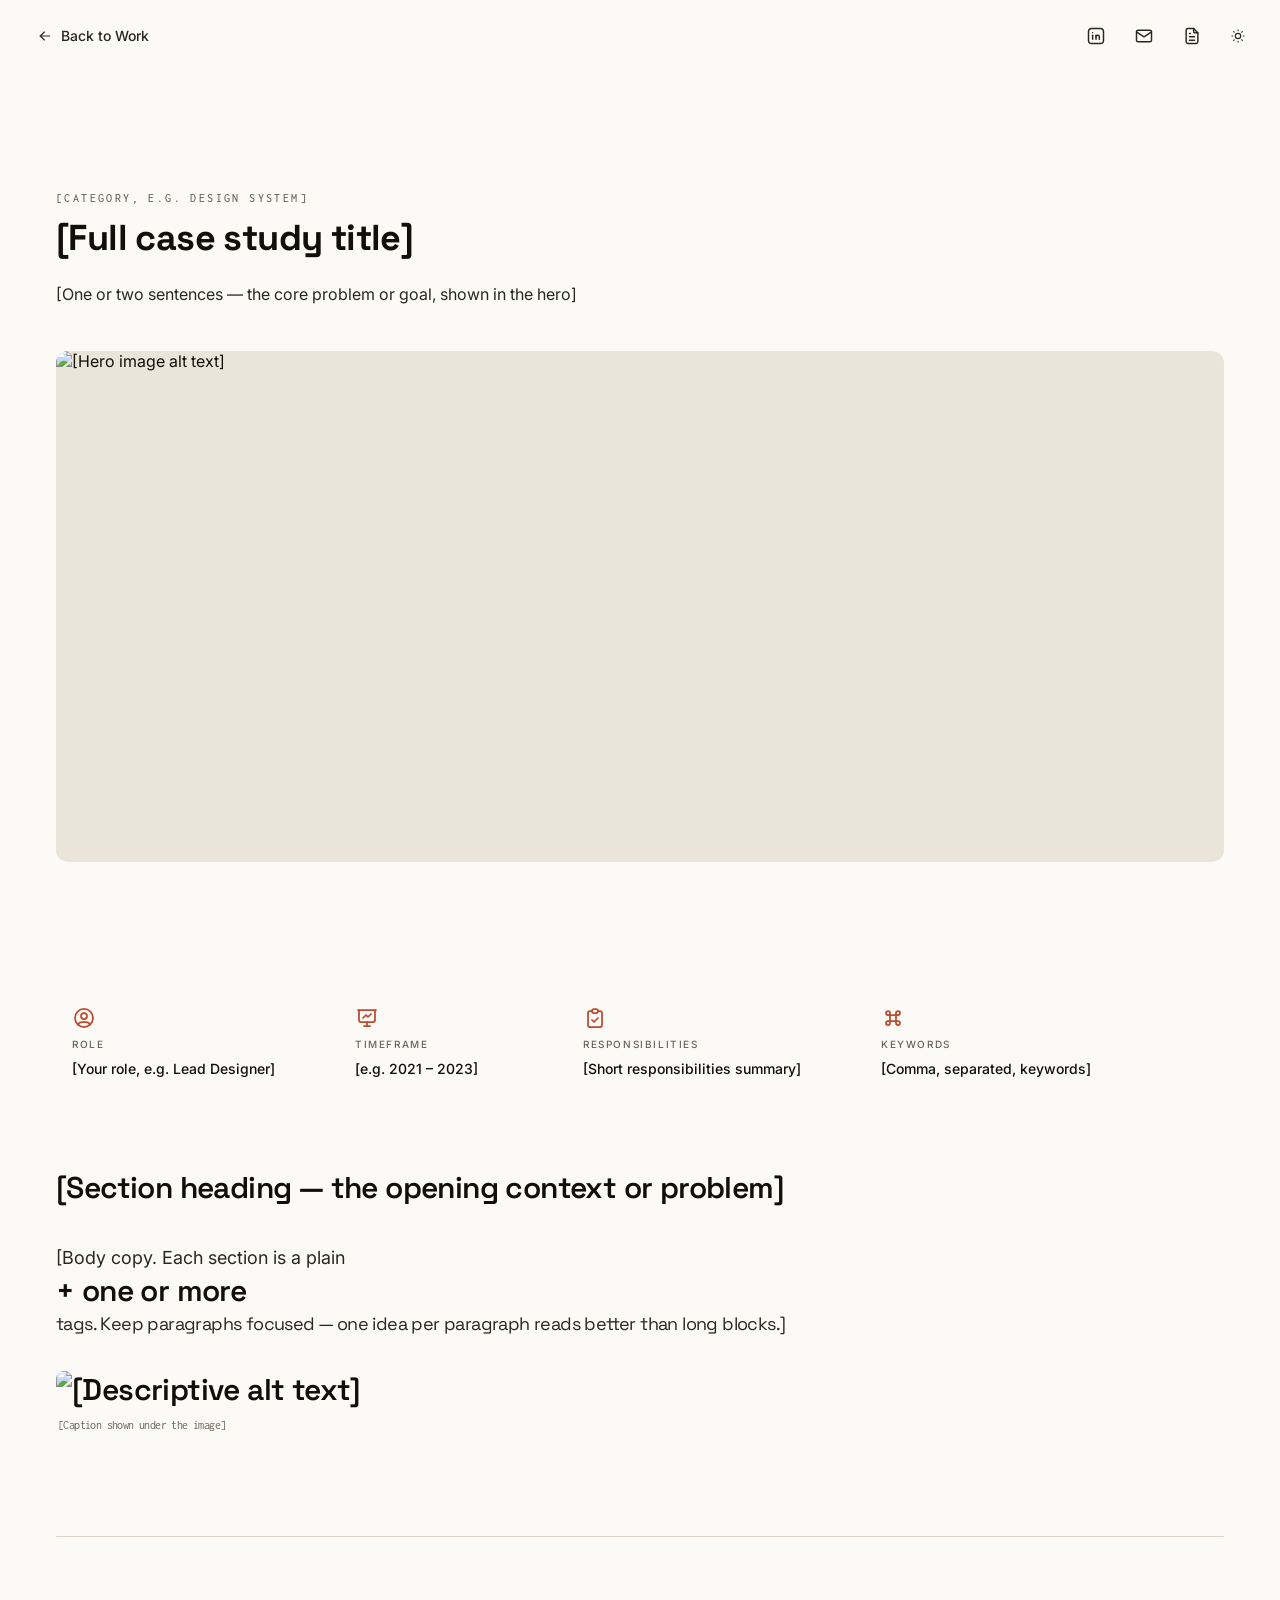
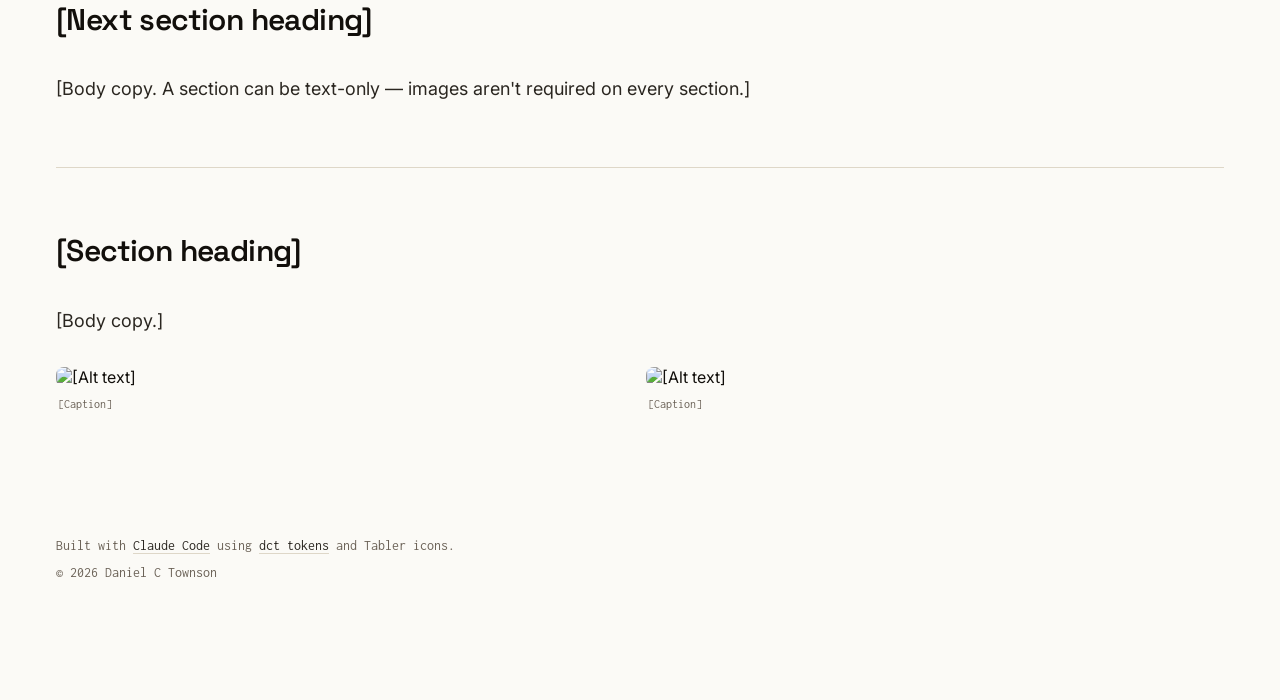
==== _template/index.html @ d3afaeea "Homepage redesign, case study template, and site-wide fixes - Homepage: new hero masthead (statement" ====
<!DOCTYPE html>
<html lang="en" data-theme="light">
<head>
  <meta charset="UTF-8" />
  <meta name="viewport" content="width=device-width, initial-scale=1.0" />
  <meta name="view-transition" content="same-origin" />
  <!-- Apply saved theme before first paint so dark mode doesn't flash light. -->
  <script>try { var t = localStorage.getItem('dct-theme'); if (t) document.documentElement.setAttribute('data-theme', t); } catch (e) {}</script>
  <title>[Case Study Title] — dctownson.com</title>
  <link rel="preconnect" href="https://fonts.googleapis.com" />
  <link rel="preconnect" href="https://fonts.gstatic.com" crossorigin />
  <link href="https://fonts.googleapis.com/css2?family=Inter:wght@300;400;500;600;700&family=Space+Grotesk:wght@400;500;600;700&family=Inconsolata:wght@400;500;600;700;800;900&display=swap" rel="stylesheet" />
  <link rel="stylesheet" href="../tokens.css" />
  <link rel="stylesheet" href="../style.css" />
  <script src="../components.js" defer></script>
  <style>

    /* ── Divider ───────────────────────────────────── */
    .cs-divider {
      border: none;
      border-top: 1px solid var(--color-border-default);
    }

  </style>
</head>
<body>
  <!--
    CASE STUDY TEMPLATE
    Copy this folder's index.html into a new /case-study-slug/ directory,
    then replace every [bracketed] placeholder. This file is a starting
    point only — editing it later will NOT update any existing case
    study page (ods, ua-samsung, ua-baselayer, mfpinsights). Each page
    is its own standalone file.

    Shared behavior (nav, hero layout, chips, image switching, footer)
    comes from ../components.js and ../style.css — fix those once and
    every page that uses the matching element picks it up automatically.
  -->

  <!-- Nav -->
  <site-nav type="casestudy" title="[Case Study Title]" depth="../"></site-nav>

  <div class="page">

  <div id="progress-bar"></div>

  <cs-hero
    eyebrow="[Category, e.g. Design System]"
    title="[Full case study title]"
    summary="[One or two sentences — the core problem or goal, shown in the hero]"
    image="../assets/images/[hero-image].png"
    image-alt="[Hero image alt text]"
    transition-name="hero-[case-study-slug]"
    role="[Your role, e.g. Lead Designer]"
    timeframe="[e.g. 2021 – 2023]"
    responsibilities="[Short responsibilities summary]"
    keywords="[Comma, separated, keywords]"></cs-hero>

  <!-- Content -->
  <div class="content anim anim-5">

    <div class="cs-body">

      <!-- Section 1 -->
      <section class="cs-section">
        <h2>[Section heading — the opening context or problem]</h2>
        <p>[Body copy. Each section is a plain <h2> + one or more <p> tags. Keep paragraphs focused — one idea per paragraph reads better than long blocks.]</p>
        <div class="img-grid cols-1">
          <div>
            <div class="img-wrap" data-caption="[Caption shown in the lightbox]">
              <img src="../assets/images/cs.[slug].[name].png" alt="[Descriptive alt text]" />
            </div>
            <p class="img-caption">[Caption shown under the image]</p>
          </div>
        </div>
      </section>

      <hr class="cs-divider" />

      <!-- Section 2 -->
      <section class="cs-section">
        <h2>[Next section heading]</h2>
        <p>[Body copy. A section can be text-only — images aren't required on every section.]</p>
      </section>

      <hr class="cs-divider" />

      <!-- Section 3 — example of a two-image grid, and an image that
           switches with light/dark mode via <theme-swap>. Delete the
           light-src/dark-src example if this section's images don't
           have dark-mode variants; use plain <img> tags instead. -->
      <section class="cs-section">
        <h2>[Section heading]</h2>
        <p>[Body copy.]</p>
        <div class="img-grid cols-2">
          <div>
            <div class="img-wrap" data-caption="[Caption]">
              <img src="../assets/images/cs.[slug].[name].png" alt="[Alt text]" />
            </div>
            <p class="img-caption">[Caption]</p>
          </div>
          <div>
            <theme-swap
              light-src="../assets/images/cs.[slug].[name].light.png"
              dark-src="../assets/images/cs.[slug].[name].dark.png"
              alt="[Alt text]"
              caption="[Caption]">
            </theme-swap>
          </div>
        </div>
      </section>

      <!-- Repeat <hr class="cs-divider" /> + <section class="cs-section"> for each additional section. -->

    </div>
    <site-footer depth="../"></site-footer>

  </div>

  <script>
    // Reading progress
    const bar = document.getElementById('progress-bar');
    window.addEventListener('scroll', () => {
      const scrollTop = window.scrollY;
      const docHeight = document.documentElement.scrollHeight - window.innerHeight;
      bar.style.width = (docHeight > 0 ? (scrollTop / docHeight) * 100 : 0) + '%';
    });
  </script>
  </div>
</body>
</html>
---- tokens.css ----
/* ============================================================
   dct design tokens — Paper Grotesk direction
   Source of truth: figma.com/design/Mk1AtBGUwcneXunxMCnmKR
   Architecture: primitives → sys aliases → component usage

   Collections:
   • color     — warm stone gray ramp + blue (preserved)
   • accent    — terracotta ramp (primary accent, palette-agnostic name)
   • sys       — semantic aliases, references accent/* not blue/*
   • space     — spacing scale
   • border    — radius scale
   • font      — typography scale
   ============================================================ */

/* ------------------------------------------------------------
   PRIMITIVES — Gray (warm stone)
   ------------------------------------------------------------ */
   :root {

      --color-gray-50:       #fbfaf6;
      --color-gray-100:      #f3eee4;
      --color-gray-200:      #eae4d9;
      --color-gray-300:      #ded7c8;
      --color-gray-400:      #b8b0a0;
      --color-gray-500:      #8a8478;
      --color-gray-600:      #6b6257;
      --color-gray-700:      #4a453c;
      --color-gray-800:      #2a2620;
      --color-gray-900:      #1b1712;
      --color-gray-950:      #120f0b;
      --color-gray-default:  #1b1712;
      --color-gray-contrast: #ffffff;
      --color-gray-alpha-5:  rgba(27, 23, 18, 0.12);
    
      /* ------------------------------------------------------------
         PRIMITIVES — Accent (terracotta)
         Palette-agnostic name — swap the collection to change
         the entire accent family without touching sys references.
         ------------------------------------------------------------ */
      --color-accent-50:       #fef7f4;
      --color-accent-100:      #fbe9e1;
      --color-accent-200:      #f6d3c4;
      --color-accent-300:      #eeb39b;
      --color-accent-400:      #e39172;
      --color-accent-500:      #d6704e;
      --color-accent-600:      #bc4b2f;
      --color-accent-700:      #a23e24;
      --color-accent-800:      #85311c;
      --color-accent-900:      #6a2716;
      --color-accent-950:      #431810;
      --color-accent-default:  #bc4b2f;
      --color-accent-contrast: #fbfaf6;
      --color-accent-alpha-1:  rgba(188, 75, 47, 0.02);
      --color-accent-alpha-2:  rgba(188, 75, 47, 0.09);
      --color-accent-alpha-3:  rgba(188, 75, 47, 0.22);
      --color-accent-alpha-4:  rgba(188, 75, 47, 0.33);
      --color-accent-alpha-5:  rgba(188, 75, 47, 0.41);
      --color-accent-alpha-6:  rgba(188, 75, 47, 0.49);
      --color-accent-alpha-7:  rgba(188, 75, 47, 0.58);
      --color-accent-alpha-8:  rgba(188, 75, 47, 0.71);
      --color-accent-alpha-9:  rgba(188, 75, 47, 0.49);
      --color-accent-alpha-10: rgba(188, 75, 47, 0.40);
    
      /* ------------------------------------------------------------
         PRIMITIVES — Blue (preserved, unused in sys)
         ------------------------------------------------------------ */
      --color-blue-50:       #fdfdfe;
      --color-blue-100:      #f7f9ff;
      --color-blue-200:      #edf2fe;
      --color-blue-300:      #dfeaff;
      --color-blue-400:      #d0dfff;
      --color-blue-500:      #bdd1ff;
      --color-blue-600:      #a6bff9;
      --color-blue-700:      #87a5ef;
      --color-blue-800:      #3d63dd;
      --color-blue-900:      #3657c3;
      --color-blue-950:      #395bc7;
      --color-blue-default:  #1d2e5c;
      --color-blue-contrast: #ffffff;
      --color-blue-alpha-9:  rgba(3, 145, 253, 0.49);
    
      /* ------------------------------------------------------------
         PRIMITIVES — Red (warm)
         ------------------------------------------------------------ */
      --color-red-50:        #fff5f3;
      --color-red-100:       #ffe4de;
      --color-red-200:       #ffc9bf;
      --color-red-300:       #ffa694;
      --color-red-400:       #fa7f66;
      --color-red-500:       #ef5f42;
      --color-red-600:       #de4a2d;
      --color-red-700:       #c43a22;
      --color-red-800:       #a12f1c;
      --color-red-900:       #822719;
      --color-red-950:       #4f150c;
      --color-red-contrast:  #ffffff;
    
      /* ------------------------------------------------------------
         PRIMITIVES — Green (muted olive)
         ------------------------------------------------------------ */
      --color-green-50:       #f4f7ee;
      --color-green-100:      #e6eed6;
      --color-green-200:      #cddcae;
      --color-green-300:      #adc482;
      --color-green-400:      #8cab5e;
      --color-green-500:      #6f9047;
      --color-green-600:      #567237;
      --color-green-700:      #46603f;
      --color-green-800:      #384c26;
      --color-green-900:      #2c3b1f;
      --color-green-950:      #16210f;
      --color-green-contrast: #ffffff;
    
      /* ------------------------------------------------------------
         PRIMITIVES — Yellow (warm ochre)
         ------------------------------------------------------------ */
      --color-yellow-50:       #fdf8ec;
      --color-yellow-100:      #f9edcd;
      --color-yellow-200:      #f2d99a;
      --color-yellow-300:      #e9c266;
      --color-yellow-400:      #dda838;
      --color-yellow-500:      #c98f1c;
      --color-yellow-600:      #a97316;
      --color-yellow-700:      #855813;
      --color-yellow-800:      #6a4614;
      --color-yellow-900:      #573a15;
      --color-yellow-950:      #331f07;
      --color-yellow-contrast: #000000;
    
      /* ------------------------------------------------------------
         PRIMITIVES — Typography
         ------------------------------------------------------------ */
      --font-family-sans:    'Inter', sans-serif;
      --font-family-display: 'Space Grotesk', 'Inter', sans-serif;
      --font-family-mono:    'Inconsolata', monospace;
    
      --font-size-caption: 10px;
      --font-size-xs:   12px;
      --font-size-sm:   14px;
      --font-size-base: 16px;
      --font-size-lg:   18px;
      --font-size-xl:   20px;
      --font-size-2xl:  24px;
      --font-size-3xl:  30px;
      --font-size-4xl:  36px;
      --font-size-5xl:  48px;
      --font-size-6xl:  60px;
      --font-size-7xl:  72px;
      --font-size-8xl:  96px;
      --font-size-9xl:  128px;
    
      --font-weight-thin:       100;
      --font-weight-extralight: 200;
      --font-weight-light:      300;
      --font-weight-normal:     400;
      --font-weight-medium:     500;
      --font-weight-semibold:   600;
      --font-weight-bold:       700;
      --font-weight-extrabold:  800;
      --font-weight-black:      900;
    
      --font-leading-none:    1;
      --font-leading-tight:   1.25;
      --font-leading-snug:    1.375;
      --font-leading-normal:  1.5;
      --font-leading-relaxed: 1.625;
      --font-leading-loose:   2;
    
      --font-tracking-tighter: -1.2px;
      --font-tracking-tight:   -0.6px;
      --font-tracking-normal:   0px;
      --font-tracking-wide:     0.4px;
      --font-tracking-wider:    1.6px;
      --font-tracking-widest:   2.4px;
    
      /* ------------------------------------------------------------
         PRIMITIVES — Border radius
         ------------------------------------------------------------ */
      --radius-none:    0px;
      --radius-sm:      2px;
      --radius-default: 4px;
      --radius-md:      6px;
      --radius-lg:      8px;
      --radius-xl:      12px;
      --radius-2xl:     16px;
      --radius-3xl:     24px;
      --radius-full:    9999px;
    
      /* ------------------------------------------------------------
         PRIMITIVES — Spacing scale
         ------------------------------------------------------------ */
      --spacing-px:   1px;
      --spacing-0-5:  2px;
      --spacing-1:    4px;
      --spacing-1-5:  6px;
      --spacing-2:    8px;
      --spacing-2-5:  10px;
      --spacing-3:    12px;
      --spacing-3-5:  14px;
      --spacing-4:    16px;
      --spacing-5:    20px;
      --spacing-6:    24px;
      --spacing-7:    28px;
      --spacing-8:    32px;
      --spacing-9:    36px;
      --spacing-10:   40px;
      --spacing-11:   44px;
      --spacing-12:   48px;
      --spacing-14:   56px;
      --spacing-16:   64px;
      --spacing-20:   80px;
      --spacing-24:   96px;
      --spacing-28:   112px;
      --spacing-32:   128px;
      --spacing-36:   144px;
      --spacing-40:   160px;
      --spacing-44:   176px;
      --spacing-48:   192px;
      --spacing-52:   208px;
      --spacing-56:   224px;
      --spacing-60:   240px;
      --spacing-64:   256px;
      --spacing-72:   288px;
      --spacing-80:   320px;
      --spacing-96:   384px;
    
      /* ------------------------------------------------------------
         PRIMITIVES — Icon sizes
         ------------------------------------------------------------ */
      --icon-xs:  12px;
      --icon-sm:  14px;
      --icon-md:  16px;
      --icon-lg:  20px;
      --icon-xl:  24px;
      --icon-2xl: 32px;
    }
    
    /* ------------------------------------------------------------
       SYS TOKENS — LIGHT MODE (Paper)
       All values reference primitives via var()
       ------------------------------------------------------------ */
    :root,
    [data-theme="light"] {
    
      /* Background */
      --color-bg-default:      var(--color-gray-50);
      --color-bg-subtle:       var(--color-gray-100);
      --color-bg-muted:        var(--color-gray-200);
    
      /* Foreground */
      --color-fg-default:      var(--color-gray-950);
      --color-fg-muted:        var(--color-gray-800);
      --color-fg-subtle:       var(--color-gray-600);
      --color-fg-disabled:     var(--color-gray-400);
      --color-fg-on-accent:    var(--color-accent-contrast);
    
      /* Border */
      --color-border-default:  var(--color-gray-300);
      --color-border-strong:   var(--color-gray-500);
      --color-border-muted:    var(--color-gray-200);
      --color-border-accent:   var(--color-accent-600);
    
      /* Accent */
      --color-accent-default:  var(--color-accent-600);
      --color-accent-hover:    var(--color-accent-700);
      --color-accent-muted:    var(--color-accent-300);
      --color-accent-subtle:   var(--color-accent-100);
      --color-accent-fg:       var(--color-accent-600);
    
      /* Surface */
      --color-surface-default: var(--color-gray-50);
      --color-surface-raised:  var(--color-gray-100);
      --color-surface-overlay: var(--color-gray-200);
    
      /* State */
      --color-focus:           var(--color-accent-600);
      --color-disabled-bg:     var(--color-bg-muted);
      --color-disabled-text:   var(--color-fg-subtle);
    
      /* Danger */
      --color-danger-default:  var(--color-red-800);
      --color-danger-hover:    var(--color-red-900);
      --color-danger-muted:    var(--color-red-100);
      --color-danger-fg:       var(--color-red-700);
      --color-danger-on:       var(--color-red-contrast);
    
      /* Status — Success */
      --color-success-bg:        var(--color-green-100);
      --color-success-bg-subtle: var(--color-green-50);
      --color-success-border:    var(--color-green-300);
      --color-success-text:      var(--color-green-950);
      --color-success-text-muted:var(--color-green-700);
      --color-success-icon:      var(--color-green-600);
      --color-success-solid:     var(--color-green-600);
      --color-success-on-solid:  var(--color-green-contrast);

    
      /* Status — Warning */
      --color-warning-bg:        var(--color-yellow-100);
      --color-warning-bg-subtle: var(--color-yellow-50);
      --color-warning-border:    var(--color-yellow-300);
      --color-warning-text:      var(--color-yellow-950);
      --color-warning-text-muted:var(--color-yellow-900);
      --color-warning-icon:      var(--color-yellow-700);
      --color-warning-solid:     var(--color-yellow-500);
      --color-warning-on-solid:  var(--color-yellow-contrast);
   
    
      /* Status — Error */
      --color-error-bg:          var(--color-red-100);
      --color-error-bg-subtle:   var(--color-red-50);
      --color-error-border:      var(--color-red-300);
      --color-error-text:        var(--color-red-default);
      --color-error-text-muted:  var(--color-red-900);
      --color-error-icon:        var(--color-red-700);
      --color-error-solid:       var(--color-red-600);
      --color-error-on-solid:    var(--color-red-contrast);
    
      /* Status — Info */
      --color-info-bg:           var(--color-blue-100);
      --color-info-bg-subtle:    var(--color-blue-50);
      --color-info-border:       var(--color-blue-300);
      --color-info-text:         var(--color-blue-default);
      --color-info-text-muted:   var(--color-blue-900);
      --color-info-icon:         var(--color-blue-700);
      --color-info-solid:        var(--color-blue-600);
      --color-info-on-solid:     var(--color-blue-contrast);
    
      /* Icon */
      --color-icon-default:      var(--color-gray-default);
      --color-icon-muted:        var(--color-gray-500);
      --color-icon-subtle:       var(--color-gray-400);
      --color-icon-disabled:     var(--color-gray-300);
      --color-icon-on-accent:    var(--color-gray-50);
      --color-icon-accent:       var(--color-accent-600);
      --color-icon-success:      var(--color-green-600);
      --color-icon-warning:      var(--color-yellow-600);
      --color-icon-error:        var(--color-red-600);
      --color-icon-info:         var(--color-blue-950);
    
      /* Font aliases */
      --font-body:                var(--font-family-sans);
      --font-heading:             var(--font-family-display);
      --font-mono:                var(--font-family-mono);
      --font-size-label:          var(--font-size-sm);
      --font-size-body:           var(--font-size-base);
      --font-size-body-lg:        var(--font-size-lg);
      --font-size-subtitle:       var(--font-size-xl);
      --font-size-title:          var(--font-size-2xl);
      --font-size-h3:             var(--font-size-3xl);
      --font-size-h2:             var(--font-size-4xl);
      --font-size-h1:             var(--font-size-5xl);
      --font-size-display:        var(--font-size-6xl);
      --font-weight-body:         var(--font-weight-normal);
      --font-weight-label:        var(--font-weight-medium);
      --font-weight-emphasis:     var(--font-weight-semibold);
      --font-weight-heading:      var(--font-weight-medium);
      --font-weight-display:      var(--font-weight-semibold);
      --font-leading-tight-sys:   var(--font-leading-tight);
      --font-leading-snug-sys:    var(--font-leading-snug);
      --font-leading-body:        var(--font-leading-normal);
      --font-leading-relaxed-sys: var(--font-leading-relaxed);
      --font-tracking-heading:    var(--font-tracking-tight);
      --font-tracking-body:       var(--font-tracking-normal);
      --font-tracking-label:      var(--font-tracking-wide);
      --font-tracking-caption:    var(--font-tracking-wider);
    }
    
    /* ------------------------------------------------------------
       SYS TOKENS — DARK MODE (Warm Ink)
       ------------------------------------------------------------ */
    [data-theme="dark"] {
    
      /* Background */
      --color-bg-default:      var(--color-gray-950);
      --color-bg-subtle:       var(--color-gray-900);
      --color-bg-muted:        var(--color-gray-800);
    
      /* Foreground */
      --color-fg-default:      var(--color-gray-200);
      --color-fg-muted:        var(--color-gray-300);
      --color-fg-subtle:       var(--color-gray-400);
      --color-fg-disabled:     var(--color-gray-500);
      --color-fg-on-accent:    var(--color-accent-contrast);
    
      /* Border */
      --color-border-default:  var(--color-gray-700);
      --color-border-strong:   var(--color-gray-500);
      --color-border-muted:    var(--color-gray-800);
      --color-border-accent:   var(--color-accent-500);
    
      /* Accent */
      --color-accent-default:  var(--color-accent-500);
      --color-accent-hover:    var(--color-accent-700);
      --color-accent-muted:    var(--color-accent-900);
      --color-accent-subtle:   var(--color-accent-950);
      --color-accent-fg:       var(--color-accent-400);
    
      /* Surface */
      --color-surface-default: var(--color-gray-950);
      --color-surface-raised:  var(--color-gray-800);
      --color-surface-overlay: var(--color-gray-700);
    
      /* State */
      --color-focus:           var(--color-accent-400);
      --color-disabled-bg:     var(--color-bg-muted);
      --color-disabled-text:   var(--color-fg-disabled);
    
      /* Danger */
      --color-danger-default:  var(--color-red-800);
      --color-danger-hover:    var(--color-red-900);
      --color-danger-muted:    var(--color-red-950);
      --color-danger-fg:       var(--color-red-200);
      --color-danger-on:       var(--color-red-contrast);
    
      /* Status — Success */
      --color-success-bg:        var(--color-green-950);
      --color-success-bg-subtle: var(--color-green-900);
      --color-success-border:    var(--color-green-700);
      --color-success-text:      var(--color-green-50);
      --color-success-text-muted:var(--color-green-100);
      --color-success-icon:      var(--color-green-400);
      --color-success-solid:     var(--color-green-500);
      --color-success-on-solid:  var(--color-green-contrast);
    
      /* Status — Warning */
      --color-warning-bg:        var(--color-yellow-950);
      --color-warning-bg-subtle: var(--color-yellow-900);
      --color-warning-border:    var(--color-yellow-700);
      --color-warning-text:      var(--color-yellow-50);
      --color-warning-text-muted:var(--color-yellow-100);
      --color-warning-icon:      var(--color-yellow-400);
      --color-warning-solid:     var(--color-yellow-400);
      --color-warning-on-solid:  var(--color-yellow-contrast);
    
      /* Status — Error */
      --color-error-bg:          var(--color-red-950);
      --color-error-bg-subtle:   var(--color-red-900);
      --color-error-border:      var(--color-red-700);
      --color-error-text:        var(--color-gray-50);
      --color-error-icon:        var(--color-red-400);
      --color-error-solid:       var(--color-red-500);
      --color-error-on-solid:    var(--color-red-contrast);
    
      /* Status — Info */
      --color-info-bg:           var(--color-blue-950);
      --color-info-bg-subtle:    var(--color-blue-900);
      --color-info-border:       var(--color-blue-700);
      --color-info-text:         var(--color-blue-50);
      --color-info-text-muted:   var(--color-blue-300);
      --color-info-icon:         var(--color-blue-400);
      --color-info-solid:        var(--color-blue-500);
      --color-info-on-solid:     var(--color-blue-contrast);
    
      /* Icon */
      --color-icon-default:      var(--color-gray-50);
      --color-icon-muted:        var(--color-gray-400);
      --color-icon-subtle:       var(--color-gray-600);
      --color-icon-disabled:     var(--color-gray-700);
      --color-icon-on-accent:    var(--color-gray-contrast);
      --color-icon-accent:       var(--color-accent-400);
      --color-icon-success:      var(--color-green-400);
      --color-icon-warning:      var(--color-yellow-400);
      --color-icon-error:        var(--color-red-400);
      --color-icon-info:         var(--color-blue-800);
    }
---- style.css ----
/* ============================================================
   dctownson.com — component & layout styles
   Depends on: tokens.css

   Section order: reset/base → layout primitives → motion →
   utilities → components (nav, chip, button) → shared cross-page
   typography → page-specific (home, case study) → contact → footer.
   ============================================================ */

/* ── Reset & base ─────────────────────────────────────── */
*, *::before, *::after {
  box-sizing: border-box;
  margin: 0;
  padding: 0;
}

html {
  font-size: 16px;
  -webkit-font-smoothing: antialiased;
  scroll-behavior: auto;
  overflow-anchor: none;
}

body {
  font-family: var(--font-family-sans);
  background-color: var(--color-bg-default);
  color: var(--color-fg-default);
  min-height: 100vh;
  transition: background-color 0.2s ease, color 0.2s ease;
}

a { color: inherit; text-decoration: none; }
img { display: block; max-width: 100%; }

/* ── Layout primitives ────────────────────────────────── */
/* .page and .content are identical wrappers under two names —
   .page is used on the homepage, .content on case study pages.
   Worth collapsing to one name later; left separate for now since
   that touches markup across every page. */
.page {
  max-width: 1440px;
  margin: 0 auto;
  padding: 0 56px;
  --grid-gutter: 12px;
}

@media (max-width: 1023px) {
  .page {
    padding: 0 32px;
  }
}

@media (max-width: 767px) {
  .page {
    padding: 0 24px;
  }
}

/* 12-column responsive grid. Desktop (>=1024px): 12 columns,
   matching the Figma desktop grid (12 col / 12px gutter / 56px
   margin). Tablet (768-1023px): 8 columns. Mobile (<768px): 4
   columns. Gutter stays --grid-gutter at every tier; .card-grid
   and .about-grid override it with their own larger gap below --
   Figma treats those as component-level gaps independent of the
   structural grid gutter. */
.hero-masthead,
.card-grid,
.about-grid {
  display: grid;
  grid-template-columns: repeat(12, 1fr);
  gap: var(--grid-gutter);
}

@media (max-width: 1023px) {
  .hero-masthead,
  .card-grid,
  .about-grid {
    grid-template-columns: repeat(8, 1fr);
  }
}

@media (max-width: 767px) {
  .hero-masthead,
  .card-grid,
  .about-grid {
    grid-template-columns: repeat(4, 1fr);
  }
}

/* .content used to duplicate .page's own max-width/margin/padding.
   Since .page already applies that box model to the whole page,
   nesting the same values in .content silently doubled the side
   gutter (24px + 24px = 48px) for anything inside both — which is
   exactly why case study pages that kept the header/hero outside
   .content (24px gutter) visually misaligned against the body
   content inside it (48px gutter). .content is now just a plain
   grouping wrapper; .page is the single source of page width. */
.content {
}

cs-hero {
  display: block;
}

/* ── Motion — staggered fade-up ───────────────────────── */
.anim {
  opacity: 0;
  transform: translateY(16px);
  animation: fade-up 0.5s ease forwards;
  will-change: transform, opacity;
  backface-visibility: hidden;
}

@keyframes fade-up {
  to {
    opacity: 1;
    transform: translateY(0);
  }
}

.anim-1 { animation-delay: 0.05s; }
.anim-2 { animation-delay: 0.15s; }
.anim-3 { animation-delay: 0.25s; }
.anim-4 { animation-delay: 0.35s; }
.anim-5 { animation-delay: 0.45s; }
.anim-6 { animation-delay: 0.55s; }

/* ── Utilities — ghost tooltip ─────────────────────────── */
[data-tip] { position: relative; }

[data-tip]::after {
  content: attr(data-tip);
  position: absolute;
  bottom: calc(100% + 2px);
  left: 50%;
  transform: translateX(-50%) translateY(2px);
  background: transparent;
  color: var(--color-fg-muted);
  font-family: var(--font-family-mono);
  font-size: var(--font-size-xs);
  font-weight: var(--font-weight-semibold);
  letter-spacing: var(--font-tracking-wide);
  white-space: nowrap;
  padding: 0 8px;
  border-radius: var(--radius-md);
  border: none;
  backdrop-filter: blur(8px);
  -webkit-backdrop-filter: blur(8px);
  pointer-events: none;
  opacity: 0;
  transition: opacity 0.15s ease, transform 0.15s ease;
  z-index: 10;
}

[data-tip]:hover::after {
  opacity: 1;
  transform: translateX(-50%) translateY(0);
}

/* ============================================================
   Components
   ============================================================ */

/* ── Navigation — <site-nav> host + shared inner layout ── */
site-nav {
  display: block;
  position: sticky;
  top: 0;
  z-index: 50;
  width: 100%;
}

nav.home-nav {
  position: sticky;
  top: 0;
  z-index: 50;
  background: var(--color-bg-default);
  backdrop-filter: blur(12px);
  -webkit-backdrop-filter: blur(12px);
  transition: background-color 0.2s ease;
  padding: 0;
  margin-bottom: 0;
}

nav.cs-nav {
  position: sticky;
  top: 0;
  z-index: 50;
  background: var(--color-bg-default);
  backdrop-filter: blur(12px);
  -webkit-backdrop-filter: blur(12px);
  transition: background-color 0.2s ease;
  padding: 0;
  margin-bottom: 0;
}

.nav-inner {
  /* Nav intentionally ignores .page's max-width. <site-nav> sits
     outside .page (full-bleed bar), and unlike the page content
     below it, the left/right actions run all the way to the
     viewport edges too — inset only by a fixed side padding, not
     centered into the same 1280px column as the page content. */
  padding: 0 24px;
  height: 72px;
  display: flex;
  align-items: center;
  justify-content: space-between;
  gap: 16px;
}

.nav-left {
  display: flex;
  align-items: center;
  gap: 20px;
}

.nav-logo {
  width: 36px;
  height: 36px;
  border-radius: var(--radius-full);
  object-fit: cover;
  transition: transform 0.25s ease;
  cursor: pointer;
}

.nav-logo:hover {
  transform: scale(1.12);
}

.nav-divider {
  width: 1px;
  height: 20px;
  background: var(--color-border-default);
  flex-shrink: 0;
}

.nav-links {
  display: flex;
  align-items: center;
  gap: 8px;
}

.nav-right {
  display: flex;
  align-items: center;
  flex-shrink: 0;
}

.nav-back {
  display: flex;
  align-items: center;
  gap: 8px;
  font-family: var(--font-family-mono);
  font-size: var(--font-size-sm);
  font-weight: var(--font-weight-medium);
  letter-spacing: var(--font-tracking-wider);
  text-transform: uppercase;
  color: var(--color-fg-default);
}

.nav-back:hover { color: var(--color-fg-default); }
.nav-back svg { width: 16px; height: 16px; flex-shrink: 0; }

.nav-title {
  font-size: var(--font-size-sm);
  font-weight: var(--font-weight-medium);
  color: var(--color-fg-subtle);
  white-space: nowrap;
  overflow: hidden;
  text-overflow: ellipsis;
}

/* ── Navigation — theme toggle ────────────────────────── */
.theme-toggle {
  display: flex;
  align-items: center;
  justify-content: center;
  width: 36px;
  height: 36px;
  border-radius: var(--radius-md);
  border: none;
  outline: none;
  background: transparent;
  color: var(--color-fg-muted);
  cursor: pointer;
  transition: color 0.15s ease, background-color 0.15s ease, box-shadow 0.15s ease;
}

.theme-toggle:hover {
  color: var(--color-fg-default);
  background-color: var(--color-bg-muted);
}

.theme-toggle:focus-visible {
  box-shadow: 0 0 0 3px var(--color-accent-alpha-4);
}

.theme-toggle svg { width: 16px; height: 16px; }

.icon-sun  { display: none; }
.icon-moon { display: flex; }
[data-theme="light"] .icon-sun  { display: flex; }
[data-theme="light"] .icon-moon { display: none; }

/* ── dct-chip ──────────────────────────────────────────── */
dct-chip { display: inline-block; }

.dct-chip {
  display: inline-flex;
  align-items: center;
  justify-content: center;
  padding: 4px 8px;
  border-radius: 12px;
  background: var(--color-bg-subtle);
  font-family: var(--font-family-sans);
  font-size: var(--font-size-caption);
  font-weight: var(--font-weight-medium);
  line-height: normal;
  color: var(--color-fg-muted);
  white-space: nowrap;
  transition: background 0.15s ease, color 0.15s ease;
}

.dct-chip--linked {
  cursor: pointer;
}

.dct-chip:hover,
.dct-chip--linked:hover {
  background: var(--color-bg-muted);
}

.dct-chip.chip--highlighted {
  background: var(--color-bg-muted);
  color: var(--color-fg-default);
}

.dct-chip.chip--dimmed {
  opacity: 0.35;
}

/* ── dct-button ────────────────────────────────────────── */
dct-button { display: inline-flex; }

.dct-btn {
  display: inline-flex;
  align-items: center;
  justify-content: center;
  gap: var(--spacing-2);
  border: 1px solid transparent;
  border-radius: var(--radius-lg);
  font-family: var(--font-family-sans);
  font-weight: var(--font-weight-medium);
  line-height: 1;
  white-space: nowrap;
  text-decoration: none;
  cursor: pointer;
  transition: background-color 0.15s ease, border-color 0.15s ease,
              color 0.15s ease, box-shadow 0.15s ease, transform 0.1s ease;
}

.dct-btn:active {
  transform: translateY(1px);
}

.dct-btn:focus-visible {
  outline: none;
  box-shadow: 0 0 0 3px var(--color-accent-alpha-4);
}

.dct-btn-label--hidden {
  position: absolute;
  width: 1px;
  height: 1px;
  padding: 0;
  margin: -1px;
  overflow: hidden;
  clip: rect(0, 0, 0, 0);
  white-space: nowrap;
  border: 0;
}

.dct-btn svg {
  flex-shrink: 0;
}

/* Sizes — 8px radius is constant across all three */
.dct-btn--sm {
  height: 32px;
  padding: 0 var(--spacing-2);
  gap: var(--spacing-1-5);
  font-size: var(--font-size-sm);
}
.dct-btn--sm svg { width: var(--icon-sm); height: var(--icon-sm); }

.dct-btn--md {
  height: 36px;
  padding: 0 var(--spacing-3);
  font-size: var(--font-size-sm);
}
.dct-btn--md svg { width: var(--icon-md); height: var(--icon-md); }

.dct-btn--lg {
  height: 40px;
  padding: 0 var(--spacing-4);
  font-size: var(--font-size-base);
}
.dct-btn--lg svg { width: var(--icon-lg); height: var(--icon-lg); }

/* Icon-only — square footprint, no horizontal padding */
.dct-btn--icon-only { padding: 0; }
.dct-btn--icon-only.dct-btn--sm { width: 32px; }
.dct-btn--icon-only.dct-btn--md { width: 36px; }
.dct-btn--icon-only.dct-btn--lg { width: 40px; }

/* Variant — Primary (filled) */
.dct-btn--primary {
  background: var(--color-accent-default);
  color: var(--color-fg-on-accent);
}
.dct-btn--primary:hover:not(:disabled):not([aria-disabled="true"]) {
  background: var(--color-accent-hover);
}

/* Variant — Secondary (subtle outline) */
.dct-btn--secondary {
  background: transparent;
  border-color: var(--color-border-default);
  color: var(--color-fg-default);
}
.dct-btn--secondary:hover:not(:disabled):not([aria-disabled="true"]) {
  background: var(--color-bg-subtle);
  border-color: var(--color-border-strong);
}

/* Variant — Ghost */
.dct-btn--ghost {
  background: transparent;
  color: var(--color-fg-muted);
}
.dct-btn--ghost:hover:not(:disabled):not([aria-disabled="true"]) {
  background: var(--color-bg-subtle);
  color: var(--color-fg-default);
}

/* Variant — Destructive */
.dct-btn--destructive {
  background: var(--color-danger-default);
  color: var(--color-danger-on);
}
.dct-btn--destructive:hover:not(:disabled):not([aria-disabled="true"]) {
  background: var(--color-danger-hover);
}

/* Variant — Link (inline text link, no button box — for links dropped
   into prose/body copy, not a standalone action). Matches the site's
   existing inline-link treatment (.footer-built a): muted-to-default text
   color with a hairline border-bottom instead of an underline, rather
   than the accent color — reads as quiet body copy, not another CTA.
   The .dct-btn.dct-btn--link double-class form is deliberate: it keeps
   this variant winning over the plain .dct-btn box styles regardless of
   where this block sits in the file. */
.dct-btn.dct-btn--link {
  display: inline-flex;
  background: transparent;
  border: none;
  border-radius: 0;
  color: var(--color-fg-muted);
  border-bottom: 1px solid var(--color-border-default);
  line-height: inherit;
  white-space: normal;
  vertical-align: baseline;
}
.dct-btn--link:hover:not(:disabled):not([aria-disabled="true"]) {
  color: var(--color-fg-default);
  border-bottom-color: var(--color-border-strong);
}
/* Neutral on size — no fixed height/padding, font-size inherits from
   wherever the link sits (a heading, a paragraph, a caption, etc.) */
.dct-btn--link.dct-btn--sm,
.dct-btn--link.dct-btn--md,
.dct-btn--link.dct-btn--lg {
  height: auto;
  padding: 0;
  gap: var(--spacing-1);
  font-size: inherit;
}
.dct-btn--link.dct-btn--sm svg,
.dct-btn--link.dct-btn--md svg,
.dct-btn--link.dct-btn--lg svg {
  width: 1em;
  height: 1em;
}
.dct-btn.dct-btn--link:disabled,
.dct-btn.dct-btn--link[aria-disabled="true"] {
  background: transparent;
  border-bottom-color: transparent;
  color: var(--color-disabled-text);
}

/* Disabled — same flat treatment regardless of variant */
.dct-btn:disabled,
.dct-btn[aria-disabled="true"] {
  cursor: not-allowed;
  pointer-events: none;
  background: var(--color-disabled-bg);
  border-color: transparent;
  color: var(--color-disabled-text);
}
.dct-btn:disabled:active,
.dct-btn[aria-disabled="true"]:active {
  transform: none;
}

/* Loading */
.dct-btn--loading {
  cursor: wait;
}

.dct-btn-spinner {
  animation: dct-btn-spin 0.7s linear infinite;
}

@keyframes dct-btn-spin {
  to { transform: rotate(360deg); }
}

/* ============================================================
   Shared cross-page typography
   ============================================================ */

/* "Paper" heading treatment shared by case study & resume subpages.
   Touches .cs-title / .cs-section h2 (Case study section below) and
   .contact-header h2 (Contact form section below) — those rules also
   set their own font-size/color/margin; font-family, font-weight and
   letter-spacing for those three win here instead, via the higher
   `html .selector` specificity. .resume-header-left h1's other
   properties currently live in resume/index.html's own <style> block. */
html .cs-title,
html .resume-header-left h1,
html .cs-section h2,
html .contact-header h2 {
  font-family: var(--font-heading);
  font-weight: var(--font-weight-bold);
  letter-spacing: var(--font-tracking-tight);
  text-wrap: balance;
  padding-bottom: 20px;
}

html .cs-section h2,
html .contact-header h2 {
  font-weight: var(--font-weight-semibold);
}

/* ============================================================
   Page — Home
   ============================================================ */

/* ── Hero ──────────────────────────────────────────────── */
.hero { 

  max-width: 80%;}

.hero-eyebrow {
  font-family: var(--font-family-mono);
  font-size: var(--font-size-sm);
  font-weight: var(--font-weight-medium);
  letter-spacing: var(--font-tracking-wide);
  color: var(--color-fg-default);
}

.hero h3 {
  font-family: var(--font-family-mono);
  font-size: var(--font-size-md);
  font-weight: var(--font-weight-normal);
  line-height: var(--font-leading-relaxed);
  color: var(--color-fg-muted);
}
/* ── Hero masthead ─────────────────────────────── */
.hero-masthead {
  position: relative;
  overflow: hidden;
  align-items: start;
  padding: 24px 0 80px;
}

/* Decorative dot-grid pattern (Figma node 2816:33386), masked so its
   color follows the current theme instead of baking in a fixed color. */
.hero-pattern {
  position: absolute;
  top: -180px;
  right: -80px;
  width: 1400px;
  height: 1400px;
  background-color: var(--color-fg-default);
  opacity: 0.08;
  -webkit-mask-image: url('assets/images/pattern.hero.png');
  mask-image: url('assets/images/pattern.hero.png');
  -webkit-mask-size: contain;
  mask-size: contain;
  -webkit-mask-repeat: no-repeat;
  mask-repeat: no-repeat;
  -webkit-mask-position: center;
  mask-position: center;
  pointer-events: none;
  z-index: -1;
}

.hero-statement {
  grid-column: span 5;
  font-family: var(--font-family-sans);
  font-size: var(--font-size-lg);
  font-weight: var(--font-weight-normal);
  line-height: 1.4;
  letter-spacing: var(--font-tracking-normal);
  color: var(--color-fg-muted);
  max-width: 566px;
  text-wrap: pretty;
}

.hero-credentials {
  grid-column: 7 / span 6;
  display: flex;
  gap: 96px;
  flex-wrap: wrap;
}

.credential-group {
  display: flex;
  flex-direction: column;
  gap: 8px;
}

.credential-label,
.credential-value {
  font-family: var(--font-family-sans);
  font-size: var(--font-size-caption);
  font-weight: var(--font-weight-medium);
  letter-spacing: var(--font-tracking-normal);
  line-height: normal;
  white-space: nowrap;
}

.credential-label {
  color: var(--color-fg-subtle);
}

.credential-value {
  color: var(--color-fg-default);
}

@media (max-width: 1023px) {
  .hero-pattern {
    width: 420px;
    height: 420px;
    top: -120px;
    right: -60px;
  }

  .hero-statement,
  .hero-credentials {
    grid-column: span 4;
  }
}

@media (max-width: 767px) {
  .hero-masthead {
    padding: 16px 0 56px;
    row-gap: 32px;
  }

  .hero-pattern {
    display: none;
  }

  .hero-credentials {
    gap: 40px;
  }
}

/* ── Nav avatar ────────────────────────────────── */
.nav-greeting {
  display: flex;
  align-items: center;
  gap: 12px;
}

.nav-avatar {
  width: 20px;
  height: 20px;
  border-radius: var(--radius-full);
  object-fit: cover;
  border: 1px solid var(--color-border-default);
  flex-shrink: 0;
}

.hero h1 {
  font-family: var(--font-heading);
  font-size: clamp(34px, 5.5vw, 60px);
  font-weight: var(--font-weight-medium);
  line-height: 1.08;
  letter-spacing: var(--font-tracking-tight);
  color: var(--color-fg-default);
  text-wrap: pretty;
}

.accent { color: var(--color-accent-default); }
.muted-text { color: var(--color-fg-muted); }
.hero h2 {
  font-family: var(--font-family-mono);
  font-size: var(--font-size-xl);
  font-weight: var(--font-weight-normal);
  line-height: var(--font-leading-relaxed);
  color: var(--color-fg-muted);
  text-wrap: pretty;
}

.hero p {
  font-size: var(--font-size-lg);
  font-weight: var(--font-weight-normal);
  line-height: var(--font-leading-relaxed);
  color: var(--color-fg-muted);
  max-width: 480px;
  margin-bottom: 20px;
  text-wrap: pretty;
}

.hero-tags {
  display: flex;
  gap: 8px;
  flex-wrap: wrap;
}

/* ── Pills ─────────────────────────────────────────────── */
.tag {
  font-family: var(--font-family-mono);
  font-size: var(--font-size-xs);
  font-weight: var(--font-weight-medium);
  letter-spacing: var(--font-tracking-wide);
  color: var(--color-fg-muted);
  padding: 4px 10px;
  border-radius: var(--radius-full);
  background: var(--color-bg-subtle);
  white-space: nowrap;
}

/* ── Section label ─────────────────────────────────────── */
.section-label {
  font-family: var(--font-family-mono);
  font-size: var(--font-size-xs);
  font-weight: var(--font-weight-semibold);
  letter-spacing: var(--font-tracking-widest);
  color: var(--color-fg-subtle);
  text-transform: uppercase;
  margin-bottom: 24px;
}

/* ── Card grid ─────────────────────────────────────────── */
.card-grid {
  column-gap: 56px;
  row-gap: 64px;
  margin-bottom: 80px;
}

.cs-card {
  grid-column: span 6;
}

@media (max-width: 1023px) {
  .cs-card {
    grid-column: span 4;
  }
}

@media (max-width: 767px) {
  .card-grid {
    row-gap: 32px;
  }

  .cs-card {
    grid-column: span 4;
  }
}

/* ── Case study preview cards (image + info below) ───────
   Distinct from the old .card/.card-media/.card-overlay-text
   system (kept below, still used by the locked-card treatment)
   — these sit beside the image rather than scrimmed over it. */
.cs-card {
  display: flex;
  flex-direction: column;
  gap: 12px;
  text-decoration: none;
  color: inherit;
}

.cs-card-media {
  border-radius: var(--radius-2xl);
  overflow: hidden;
}

.cs-card-image {
  display: block;
  width: 100%;
  aspect-ratio: 3840 / 1664;
  object-fit: cover;
  transition: transform 0.5s ease;
}

.cs-card:hover .cs-card-image {
  transform: scale(1.03);
}

.cs-card-info {
  display: flex;
  flex-direction: column;
  gap: 8px;
}

.cs-card-header {
  display: flex;
  align-items: center;
  justify-content: space-between;
  gap: 12px;
}

.cs-card-title {
  font-family: var(--font-heading);
  font-size: var(--font-size-2xl);
  font-weight: var(--font-weight-display);
  letter-spacing: var(--font-tracking-tight);
  color: var(--color-fg-default);
}

.cs-card-chips {
  display: flex;
  gap: 12px;
  flex-shrink: 0;
}

.cs-card-summary {
  font-family: var(--font-family-sans);
  font-size: var(--font-size-sm);
  font-weight: var(--font-weight-normal);
  color: var(--color-fg-default);
  text-wrap: pretty;
}

.card {
  display: block;
  position: relative;
  width: 100%;
  aspect-ratio: 16 / 7;
  overflow: hidden;
  text-decoration: none;
  color: inherit;
  cursor: pointer;
  border-radius: var(--radius-2xl);
  background-color: #000;
}

.card.disabled {
  display: none;
}

/* Card media */
.card-media {
  position: relative;
  width: 100%;
  height: 100%;
}

.card-image {
  width: 100%;
  height: 100%;
  object-fit: cover;
  display: block;
  transition: transform 0.6s ease, opacity 0.6s ease;
}

.card:hover .card-image,
.card.is-hovered .card-image {
  transform: scale(1.04);
  opacity: 0.5;
}

/* Scrim */
.card-scrim {
  position: absolute;
  inset: 0;
  background: linear-gradient(
    to top,
    rgba(0, 0, 0, 0.6) 0%,
    rgba(0, 0, 0, 0.1) 50%,
    rgba(0, 0, 0, 0) 100%
  );
  transition: opacity 0.4s ease;
}

.card:hover .card-scrim,
.card.is-hovered .card-scrim {
  opacity: 1.3;
}

/* Logo watermark */
.card-logo-watermark {
  position: absolute;
  inset: 0;
  display: flex;
  align-items: center;
  justify-content: center;
  opacity: 0;
  transition: opacity 0.4s ease, transform 0.4s ease;
  transform: scale(0.92);
  pointer-events: none;
}

.card:hover .card-logo-watermark,
.card.is-hovered .card-logo-watermark {
  opacity: 1;
  transform: scale(1);
}

.card-logo-watermark img {
  height: auto;
  width: 320px;
  filter: brightness(0) invert(1);
  opacity: 0.9;
}

/* Overlay text */
.card-overlay-text {
  position: absolute;
  bottom: 0;
  left: 0;
  right: 0;
  padding: 24px 28px;
  display: flex;
  flex-direction: column;
  gap: 6px;
}

.card-type {
  font-family: var(--font-family-mono);
  font-size: 11px;
  font-weight: var(--font-weight-medium);
  letter-spacing: var(--font-tracking-wider);
  text-transform: uppercase;
  color: rgba(255, 255, 255, 0.6);
}

.card-title {
  font-family: var(--font-heading);
  font-size: var(--font-size-xl);
  font-weight: var(--font-weight-medium);
  line-height: var(--font-leading-snug);
  color: #ffffff;
  text-wrap: balance;
}

.card-desc {
  font-size: var(--font-size-sm);
  color: rgba(255, 255, 255, 0.6);
}

/* ── Locked case study cards ──────────────────────────────
   Sits on the same dark photo scrim as .card-title/.card-type, so
   colors are hardcoded to rgba(255,255,255,…) like the rest of the
   overlay rather than pulled from theme tokens — the scrim itself
   doesn't change with light/dark mode, so these shouldn't either. */
.card-type--locked {
  display: inline-flex;
  align-items: center;
  gap: 6px;
}

.card-lock-icon {
  width: 12px;
  height: 12px;
  flex-shrink: 0;
}

.card-lock-form {
  gap: 12px;
}

.card-lock-message {
  font-size: var(--font-size-sm);
  color: rgba(255, 255, 255, 0.85);
  max-width: 420px;
}

.card-lock-fields {
  display: flex;
  align-items: center;
  gap: 8px;
  flex-wrap: wrap;
}

.card-lock-input {
  font-family: var(--font-family-sans);
  font-size: var(--font-size-sm);
  color: #fff;
  background: rgba(255, 255, 255, 0.12);
  border: 1px solid rgba(255, 255, 255, 0.3);
  border-radius: var(--radius-md);
  padding: 8px 12px;
  outline: none;
  min-width: 160px;
  transition: border-color 0.15s ease, background-color 0.15s ease;
}

.card-lock-input::placeholder { color: rgba(255, 255, 255, 0.55); }

.card-lock-input:focus {
  border-color: rgba(255, 255, 255, 0.7);
  background: rgba(255, 255, 255, 0.18);
}

/* Reuse dct-button's structure (sizing, focus ring, interaction) but
   override its token-driven color — a theme-aware color would be
   wrong here since it sits on a fixed-dark scrim regardless of theme. */
.card-lock-fields .dct-btn {
  color: #fff;
  border-color: rgba(255, 255, 255, 0.4);
}

.card-lock-fields .dct-btn:hover:not(:disabled):not([aria-disabled="true"]) {
  background: rgba(255, 255, 255, 0.15);
  color: #fff;
}

.card-lock-error {
  font-size: var(--font-size-xs);
  color: #ff9d8a;
  margin: 0;
}

/* ============================================================
   Page — Case study
   ============================================================ */

/* ── Reading progress bar ──────────────────────────────── */
#progress-bar {
  position: fixed;
  top: 0;
  left: 0;
  height: 2px;
  width: 0%;
  background: var(--color-accent-default);
  z-index: 100;
  transition: width 0.1s linear;
}

/* ── Hero — full bleed ─────────────────────────────────── */
.hero-bleed {
  width: 100%;
  aspect-ratio: 16 / 7;
  overflow: hidden;
  background: var(--color-bg-muted);
  border-radius: var(--radius-xl);
}

.hero-bleed img {
  width: 100%;
  height: 100%;
  object-fit: cover;
  display: block;
}

/* ── Case study header ─────────────────────────────────── */
.cs-header {
  padding: 120px 0 24px;
}

.cs-type {
  font-family: var(--font-family-mono);
  font-size: var(--font-size-xs);
  font-weight: var(--font-weight-medium);
  letter-spacing: var(--font-tracking-widest);
  text-transform: uppercase;
  color: var(--color-fg-subtle);
  margin-bottom: 12px;
}

.cs-title {
  font-size: var(--font-size-4xl);
  font-weight: var(--font-weight-bold);
  line-height: var(--font-leading-tight);
  letter-spacing: var(--font-tracking-tight);
  color: var(--color-fg-default);
  max-width: 86.47%;
}

.cs-summary {
  font-size: var(--font-size-md);
  font-weight: var(--font-weight-normal);
  line-height: var(--font-leading-relaxed);
  color: var(--color-fg-muted);
  max-width: 80%;
  padding-bottom: 20px;
  text-wrap: pretty;
}

/* ── Body sections ──────────────────────────────────────── */
.cs-body {
  display: flex;
  flex-direction: column;
  gap: 64px;
  margin-bottom: 80px;
}

.cs-section-label {
  font-family: var(--font-family-mono);
  font-size: var(--font-size-caption);
  font-weight: var(--font-weight-medium);
  letter-spacing: var(--font-tracking-widest);
  text-transform: uppercase;
  color: var(--color-accent-default);
  margin-bottom: 12px;
}

[data-theme="light"] .cs-section-label {
  color: var(--color-accent-fg);
}

.cs-section h2 {
  font-size: var(--font-size-3xl);
  font-weight: var(--font-weight-bold);
  line-height: var(--font-leading-tight);
  letter-spacing: var(--font-tracking-tight);
  color: var(--color-fg-default);
  margin-bottom: 16px;
}

.cs-section p {
  font-size: var(--font-size-lg);
  font-weight: var(--font-weight-normal);
  line-height: var(--font-leading-relaxed);
  color: var(--color-fg-muted);
  max-width: 80%;
  margin-bottom: 16px;
  text-wrap: pretty;
}

.cs-section p:last-of-type { margin-bottom: 0; }

.cs-section ul {
  margin: 0 0 16px 24px;
  display: flex;
  flex-direction: column;
  gap: 8px;
}

.cs-section ul li {
  font-size: var(--font-size-base);
  font-weight: var(--font-weight-normal);
  line-height: var(--font-leading-relaxed);
  color: var(--color-fg-muted);
  max-width: 80%;
}

/* ── Image grid ────────────────────────────────── */
.img-grid {
  display: grid;
  gap: 12px;
  margin-top: 32px;
}

.img-grid.cols-1 { grid-template-columns: 1fr; }
.img-grid.cols-2 { grid-template-columns: 1fr 1fr; }
.img-grid.cols-3 { grid-template-columns: 1fr 1fr 1fr; }
.img-grid.cols-4 { grid-template-columns: 1fr 1fr 1fr 1fr; }

@media (max-width: 600px) {
  .img-grid.cols-2,
  .img-grid.cols-3 { grid-template-columns: 1fr; }
}

.img-wrap {
  position: relative;
  overflow: hidden;
  border-radius: var(--radius-lg);
  background: transparent;
}

.img-wrap img {
  width: 100%;
  height: 100%;
  object-fit: cover;
  display: block;
}

.img-grid .img-caption {
  font-family: var(--font-family-mono);
  font-size: var(--font-size-xs);
  color: var(--color-fg-subtle);
  margin-top: 8px;
  padding-left: 2px;
}

/* ── <theme-swap> ──────────────────────────────── */
.theme-swap-images .theme-swap-dark { display: none; }
[data-theme="dark"] .theme-swap-images .theme-swap-light { display: none; }
[data-theme="dark"] .theme-swap-images .theme-swap-dark  { display: block; }

.theme-swap-live {
  position: relative;
  padding: 24px;
  display: flex;
  align-items: center;
  justify-content: center;
}

.theme-swap-badge {
  position: absolute;
  top: 10px;
  right: 10px;
  font-family: var(--font-family-mono);
  font-size: var(--font-size-xs);
  letter-spacing: 0.06em;
  text-transform: uppercase;
  color: var(--color-fg-subtle);
  background: var(--color-bg-subtle);
  border: 1px solid var(--color-border-default);
  border-radius: var(--radius-default);
  padding: 3px 7px;
}

/* ── <meta-tile> — icon/label/value tile ──────────
   Ported from the Figma redesign (meta-grid/tile component) —
   see components.js for the <meta-tile> element that renders one
   of these. As of Sep 2026 every case study page renders its four
   tiles (Role, Timeframe, Responsibilities, Keywords) via <cs-hero>
   (components.js), which also owns the .meta-grid wrapper below —
   don't hand-author meta-tile markup or the .meta-grid wrapper in
   a page's own <style> block anymore; add/change fields on <cs-hero>
   instead so every page stays in sync. */
meta-tile {
  display: flex;
  flex-direction: column;
  align-items: flex-start;
  gap: 8px;
  padding: 24px 16px;
  min-width: 180px;
  max-width: 320px;
}

.meta-tile-icon {
  width: 24px;
  height: 24px;
  color: var(--color-accent-default);
  flex-shrink: 0;
}

.meta-tile-icon svg {
  width: 100%;
  height: 100%;
}

.meta-tile-label {
  font-family: var(--font-family-sans);
  font-weight: var(--font-weight-medium);
  font-size: var(--font-size-caption);
  letter-spacing: var(--font-tracking-wider);
  text-transform: uppercase;
  color: var(--color-fg-subtle);
}

.meta-tile-value {
  font-family: var(--font-family-sans);
  font-weight: var(--font-weight-medium);
  font-size: var(--font-size-sm);
  line-height: var(--font-leading-relaxed);
  color: var(--color-fg-default);
}

/* ── Meta grid ─────────────────────────────────── */
/* Hug layout, not equal-width columns: each tile sizes to its own
   content (Role is narrow, Keywords is wide) and they sit evenly
   spaced next to each other, wrapping to a new row when they run
   out of horizontal room. Below 600px (matching .img-grid's own
   breakpoint) each tile drops to full width, one per row. */
.meta-grid {
  display: flex;
  flex-wrap: wrap;
  column-gap: 48px;
  margin-bottom: 64px;
  max-width: 100%;
  margin-top: 120px;
}

@media (max-width: 600px) {
  .meta-grid meta-tile {
    flex: 1 1 100%;
  }
}

/* ── Lightbox ──────────────────────────────────── */
.lightbox {
  display: none;
  position: fixed;
  inset: 0;
  z-index: 200;
  background: rgba(0, 0, 0, 0.88);
  backdrop-filter: blur(8px);
  -webkit-backdrop-filter: blur(8px);
  align-items: center;
  justify-content: center;
  padding: 24px;
  cursor: zoom-out;
}

.lightbox.active {
  display: flex;
  animation: lb-in 0.2s ease;
}

@keyframes lb-in {
  from { opacity: 0; }
  to   { opacity: 1; }
}

.lightbox-img {
  max-width: 100%;
  max-height: 90vh;
  object-fit: contain;
  border-radius: var(--radius-lg);
  box-shadow: 0 32px 80px rgba(0,0,0,0.6);
  animation: lb-scale 0.2s ease;
  cursor: default;
}

@keyframes lb-scale {
  from { transform: scale(0.96); opacity: 0; }
  to   { transform: scale(1);    opacity: 1; }
}

.lightbox-close {
  position: absolute;
  top: 20px;
  right: 20px;
  width: 36px;
  height: 36px;
  border-radius: var(--radius-full);
  background: rgba(255,255,255,0.1);
  border: 1px solid rgba(255,255,255,0.15);
  color: #fff;
  display: flex;
  align-items: center;
  justify-content: center;
  cursor: pointer;
  transition: background 0.15s ease;
}

.lightbox-close:hover { background: rgba(255,255,255,0.2); }
.lightbox-close svg { width: 16px; height: 16px; }

.lightbox-caption {
  position: absolute;
  bottom: 24px;
  left: 50%;
  transform: translateX(-50%);
  font-family: var(--font-family-mono);
  font-size: var(--font-size-xs);
  color: rgba(255,255,255,0.5);
  letter-spacing: var(--font-tracking-wide);
  white-space: nowrap;
}

/* ── Shared case study elements ────────────────────────────
   .img-grid / .img-wrap / .img-caption are shared here and used
   directly in each page's .cs-body content — that part stays
   hand-authored per page, on purpose, since it's the actual case
   study writeup.

   The header/hero/meta-grid block above .cs-body is NOT hand-
   authored anymore — every case study page (mfpinsights,
   ua-baselayer, ua-samsung, ods) now renders that whole block from
   a single <cs-hero> tag (see components.js). If a page's hero
   section still has its own .cs-header/.hero-bleed/.meta-grid
   markup instead of a <cs-hero> tag, it's drifted from the other
   pages and should be converted.

   .lightbox* below is DORMANT — no page renders a <dct-lightbox>
   tag as of Sep 2026 (disabled: the enlarged image often came out
   smaller than the inline one). Left in place in case the sizing
   gets fixed and it's worth re-enabling; safe to delete along with
   the DctLightbox class in components.js if not. */

/* ============================================================
   Contact form
   ============================================================ */
contact-form { display: block; }

.contact-section {
  padding: 48px 0;
  border-top: 1px solid var(--color-border-default);
}

.contact-header {
  margin-bottom: 32px;
}

.contact-header h2 {
  font-family: var(--font-heading);
  font-size: var(--font-size-2xl);
  font-weight: var(--font-weight-bold);
  letter-spacing: var(--font-tracking-tight);
  color: var(--color-fg-default);
  margin-bottom: 8px;
}

.contact-header p {
  font-size: var(--font-size-base);
  color: var(--color-fg-muted);
  line-height: var(--font-leading-relaxed);
  text-wrap: pretty;
}

.contact-header a {
  color: var(--color-fg-muted);
  border-bottom: 1px solid var(--color-border-default);
  transition: color 0.15s ease;
}

.contact-header a:hover {
  color: var(--color-fg-default);
}

.contact-form {
  display: flex;
  flex-direction: column;
  gap: 16px;
  max-width: 560px;
}

.form-row {
  display: grid;
  grid-template-columns: 1fr 1fr;
  gap: 16px;
}

@media (max-width: 480px) {
  .form-row { grid-template-columns: 1fr; }
}

.form-field {
  display: flex;
  flex-direction: column;
  gap: 6px;
}

.form-label {
  font-family: var(--font-family-mono);
  font-size: var(--font-size-xs);
  font-weight: var(--font-weight-medium);
  letter-spacing: var(--font-tracking-wider);
  text-transform: uppercase;
  color: var(--color-fg-subtle);
}

.form-input,
.form-textarea {
  font-family: var(--font-family-sans);
  font-size: var(--font-size-sm);
  font-weight: var(--font-weight-normal);
  color: var(--color-fg-default);
  background: var(--color-bg-subtle);
  border: 1px solid var(--color-border-default);
  border-radius: var(--radius-lg);
  padding: 10px 14px;
  outline: none;
  transition: border-color 0.15s ease, box-shadow 0.15s ease;
  width: 100%;
}

.form-input::placeholder,
.form-textarea::placeholder {
  color: var(--color-fg-subtle);
}

.form-input:focus,
.form-textarea:focus {
  border-color: var(--color-focus);
  box-shadow: 0 0 0 3px var(--color-accent-alpha-4);
}

.form-textarea {
  resize: vertical;
  min-height: 120px;
}

.form-submit {
  display: inline-flex;
  align-items: center;
  gap: 8px;
  padding: 11px 20px;
  border-radius: var(--radius-lg);
  border: none;
  background: var(--color-fg-default);
  color: var(--color-bg-default);
  font-family: var(--font-family-mono);
  font-size: var(--font-size-sm);
  font-weight: var(--font-weight-semibold);
  letter-spacing: var(--font-tracking-wide);
  cursor: pointer;
  transition: opacity 0.15s ease, transform 0.15s ease;
  align-self: flex-start;
}

.form-submit:hover {
  opacity: 0.85;
  transform: translateY(-1px);
}

/* ============================================================
   About me
   ============================================================ */
.about-me {
  padding: 48px 0;
  border-top: 1px solid var(--color-border-default);
  max-width: 80%;
}

.about-me h1 {
  font-family: var(--font-family-mono);
  font-size: var(--font-size-4xl);
  font-weight: var(--font-weight-bold);
  letter-spacing: var(--font-tracking-tight);
  color: var(--color-fg-default);
  margin-bottom: 24px;
  margin-top: 16px;
}

.about-me p {
  font-size: var(--font-size-base);
  color: var(--color-fg-muted);
  line-height: var(--font-leading-relaxed);
  text-wrap: pretty;
}

.about-me section-label {
  font-family: var(--font-family-mono);
  font-size: var(--font-size-sm);
  font-weight: var(--font-weight-medium);
  letter-spacing: var(--font-tracking-wider);
  text-transform: uppercase;
  color: var(--color-accent-default);
}

.about-me .section-label {
  margin-top: 40px;
}

.about-me .section-label:first-child {
  margin-top: 0;
}

.about-links {
  display: flex;
  flex-wrap: wrap;
  gap: 12px;
  margin-top: 16px;
}

.about-me p + p {
  margin-top: 16px;
}
/* ============================================================
   About (photo + label-left content)
   ============================================================ */
.about-grid {
  align-items: start;
  column-gap: 64px;
  row-gap: 32px;
  padding: 48px 0;
  border-top: 1px solid var(--color-border-default);
}

.about-photo {
  grid-column: span 3;
  aspect-ratio: 333 / 445;
  border-radius: var(--radius-2xl);
  overflow: hidden;
  background: var(--color-bg-subtle);
  box-shadow: 0px 4px 6px 0px rgba(0, 0, 0, 0.04), 0px 8px 12px 0px rgba(0, 0, 0, 0.08);
}

.about-photo img {
  display: block;
  width: 100%;
  height: 100%;
  object-fit: cover;
}

.about-content {
  grid-column: span 9;
  display: flex;
  flex-direction: column;
  gap: 40px;
  min-width: 0;
}

.about-block {
  display: grid;
  grid-template-columns: 180px 1fr;
  gap: 0 32px;
}

.about-heading {
  font-family: var(--font-family-sans);
  font-size: var(--font-size-xl);
  font-weight: var(--font-weight-normal);
  color: var(--color-fg-default);
}

.about-body p {
  font-family: var(--font-family-sans);
  font-size: var(--font-size-base);
  font-weight: var(--font-weight-normal);
  line-height: var(--font-leading-normal);
  color: var(--color-fg-default);
  text-wrap: pretty;
}

.about-body p + p {
  margin-top: 16px;
}

@media (max-width: 1023px) {
  .about-photo {
    grid-column: span 3;
  }

  .about-content {
    grid-column: span 5;
  }
}

@media (max-width: 767px) {
  .about-photo {
    grid-column: span 4;
    max-width: 240px;
    justify-self: start;
  }

  .about-content {
    grid-column: span 4;
  }

  .about-block {
    grid-template-columns: 1fr;
    gap: 8px 0;
  }
}

/* ============================================================
   Footer
   ============================================================ */
footer {
  padding: 32px 0 48px;
  margin-top: 120px;
  border-top: 1px solid var(--color-border-default);
}

.footer-built {
  font-family: var(--font-family-mono);
  font-size: var(--font-size-sm);
  line-height: var(--font-leading-relaxed);
  color: var(--color-fg-subtle);
  margin-bottom: 8px;
}

.footer-built a {
  color: var(--color-fg-muted);
  border-bottom: 1px solid var(--color-border-default);
  transition: color 0.15s ease, border-color 0.15s ease;
}

.footer-built a:hover {
  color: var(--color-fg-default);
  border-color: var(--color-border-strong);
}

.footer-copy {
  font-family: var(--font-family-mono);
  font-size: var(--font-size-sm);
  color: var(--color-fg-subtle);
}

site-footer {
  display: block;
  margin-top: 120px;
  padding-bottom: 120px;
}
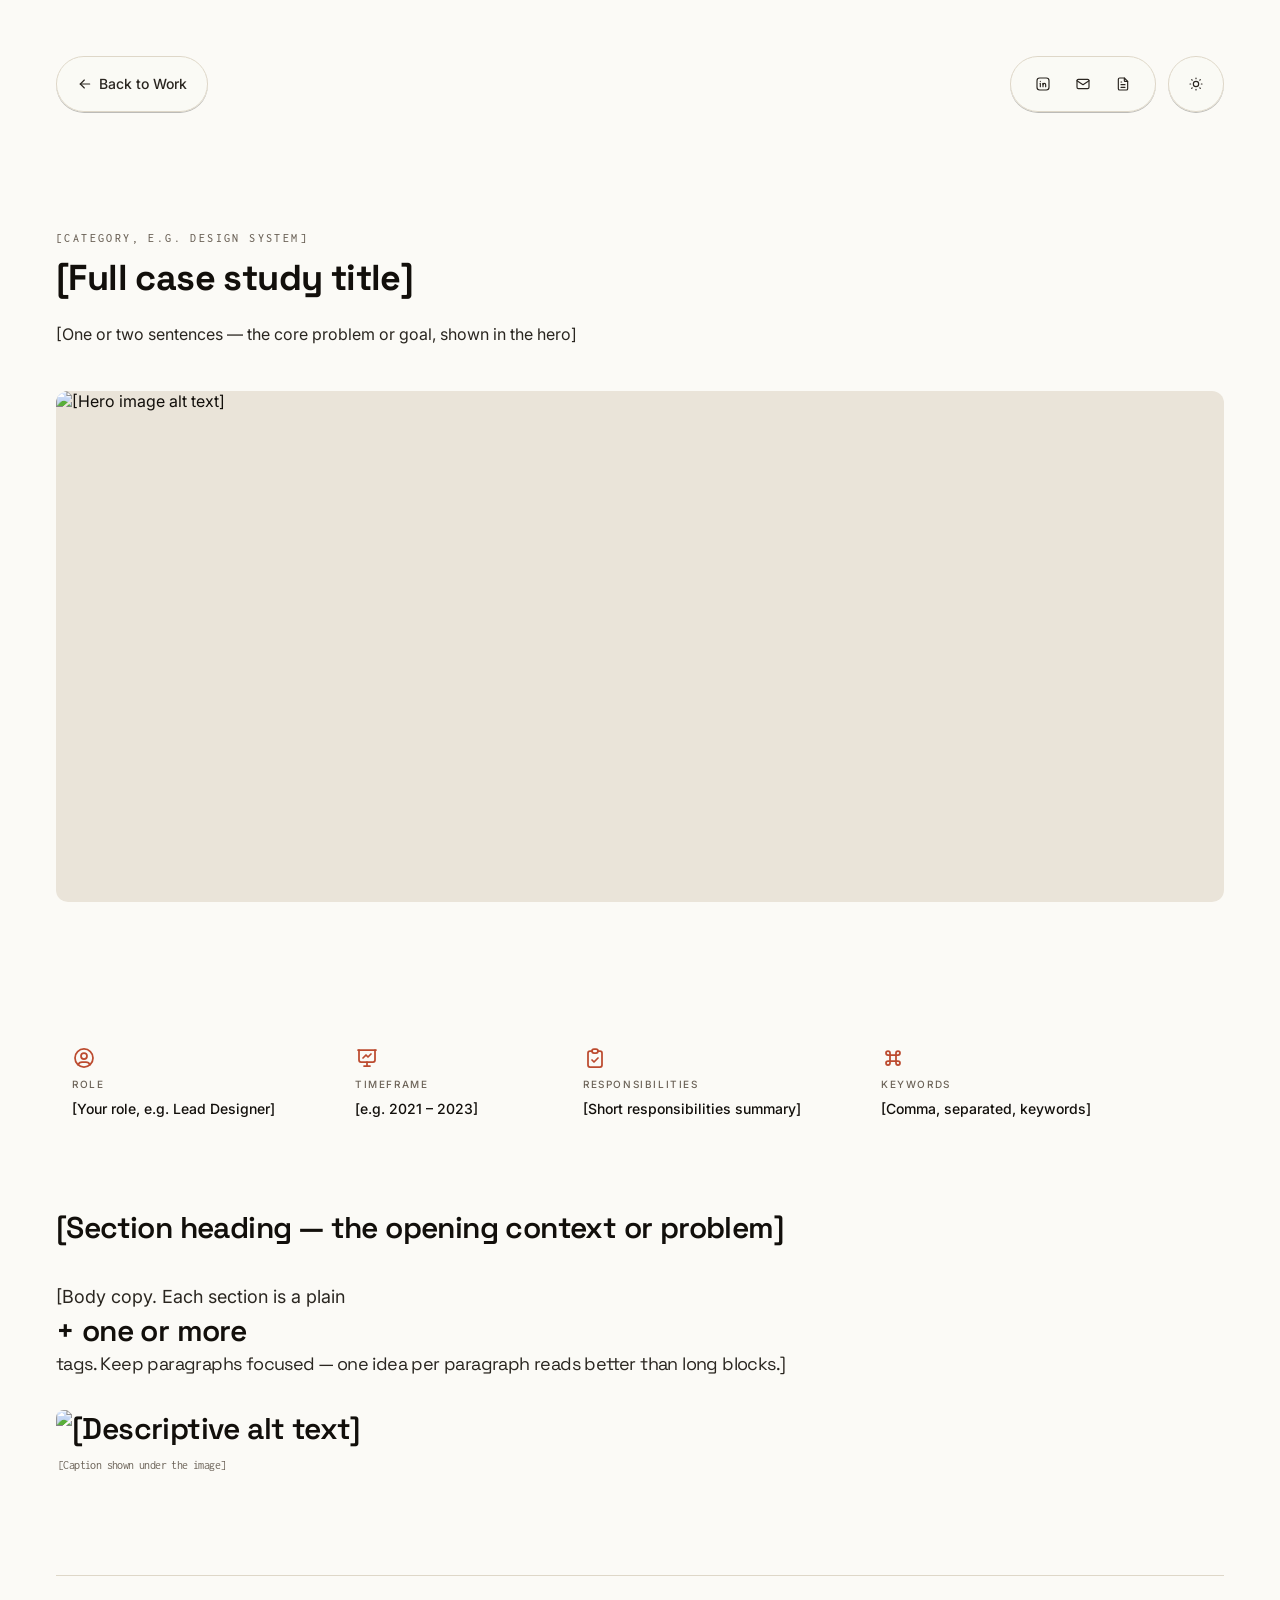
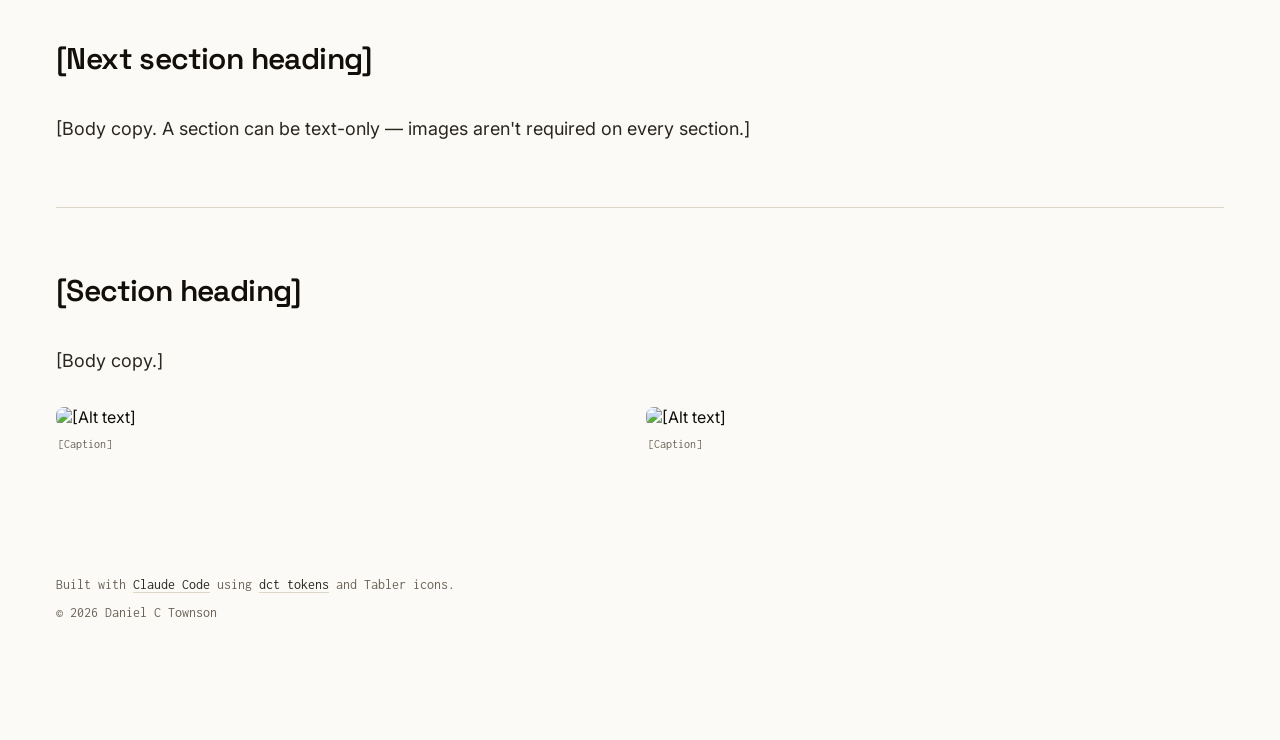
==== commit 10c6d734: "Major Update Restructured grid, cards, header nav, added bg pattern animation, updated About Me sect" ====
--- a/_template/index.html
+++ b/_template/index.html
@@ -3,16 +3,17 @@
 <head>
   <meta charset="UTF-8" />
   <meta name="viewport" content="width=device-width, initial-scale=1.0" />
-  <meta name="view-transition" content="same-origin" />
   <!-- Apply saved theme before first paint so dark mode doesn't flash light. -->
   <script>try { var t = localStorage.getItem('dct-theme'); if (t) document.documentElement.setAttribute('data-theme', t); } catch (e) {}</script>
+  <!-- Flag arrivals via the home card morph before first paint, so the hero skips its own fade (style.css "Page transition"). -->
+  <script>addEventListener('pagereveal', function (e) { if (e.viewTransition) document.documentElement.classList.add('is-arriving'); });</script>
   <title>[Case Study Title] — dctownson.com</title>
   <link rel="preconnect" href="https://fonts.googleapis.com" />
   <link rel="preconnect" href="https://fonts.gstatic.com" crossorigin />
   <link href="https://fonts.googleapis.com/css2?family=Inter:wght@300;400;500;600;700&family=Space+Grotesk:wght@400;500;600;700&family=Inconsolata:wght@400;500;600;700;800;900&display=swap" rel="stylesheet" />
   <link rel="stylesheet" href="../tokens.css" />
   <link rel="stylesheet" href="../style.css" />
-  <script src="../components.js" defer></script>
+  <script src="../components.js" defer blocking="render"></script>
   <style>
 
     /* ── Divider ───────────────────────────────────── */
@@ -50,7 +51,6 @@
     summary="[One or two sentences — the core problem or goal, shown in the hero]"
     image="../assets/images/[hero-image].png"
     image-alt="[Hero image alt text]"
-    transition-name="hero-[case-study-slug]"
     role="[Your role, e.g. Lead Designer]"
     timeframe="[e.g. 2021 – 2023]"
     responsibilities="[Short responsibilities summary]"
--- a/style.css
+++ b/style.css
@@ -4,7 +4,8 @@
 
    Section order: reset/base → layout primitives → motion →
    utilities → components (nav, chip, button) → shared cross-page
-   typography → page-specific (home, case study) → contact → footer.
+   typography → page-specific (home, case study) → contact →
+   about → footer.
    ============================================================ */
 
 /* ── Reset & base ─────────────────────────────────────── */
@@ -29,19 +30,95 @@
   transition: background-color 0.2s ease, color 0.2s ease;
 }
 
+/* ── Background pattern — <bg-pattern> ─────────────────────
+   Fixed layer behind the page (position: fixed rather than
+   background-attachment: fixed, which iOS Safari ignores). The
+   SVG sits on the left, sized off the viewport height and pushed
+   past the left and top edges so it bleeds off them. --pattern-apex-x
+   / --pattern-apex-y place the fan's apex (the point on the right
+   where the lines meet) in the viewport; --pattern-height sets the
+   size; --pattern-rotate turns it around the apex (clockwise). Line color comes from a token via currentColor. */
+bg-pattern {
+  --pattern-height: 130vh;
+  --pattern-apex-x: 40vw;
+  --pattern-apex-y: 30vh;
+  --pattern-rotate: -60deg;
+  position: fixed;
+  inset: 0;
+  z-index: -1;
+  overflow: hidden;
+  pointer-events: none;
+  color: var(--color-border-muted);
+  transition: color 0.2s ease;
+}
+
+/* The apex is at (1520, 906) in the 1562 × 1812 viewBox, i.e.
+   97.3% across and 50% down — the offsets below put that point at
+   --pattern-apex-x / -y. */
+bg-pattern svg {
+  position: absolute;
+  height: var(--pattern-height);
+  width: auto;
+  aspect-ratio: 1562 / 1812;
+  left: calc(var(--pattern-apex-x) - var(--pattern-height) * 1520 / 1812);
+  top: calc(var(--pattern-apex-y) - var(--pattern-height) * 0.5);
+  transform: rotate(var(--pattern-rotate));
+  transform-origin: 97.31% 50%;   /* turn around the apex so it stays put */
+}
+
+/* Fan-in on load. Every line rotates into place around one shared
+   pivot near the apex on the right (in the SVG's 1562 × 1812 units),
+   starting from --fan-shift to the left. Each line starts turned
+   back by its own tilt (1.5° per line, matching the Figma build) plus
+   --fan-base, so they open out like a fan. line-01 leads; the rest
+   follow --fan-stagger apart. 19 × 30ms + 900ms ≈ 1.5s total, so the
+   pattern settles just after the page content (~1.05s). */
+bg-pattern g {
+  --fan-pivot: 1520px 906px;
+  --fan-shift: -110px;        /* user units: ≈120 screen px at 1440 × 900 */
+  --fan-base: 4deg;
+  --fan-step: 1.5deg;
+  --fan-stagger: 30ms;
+  --fan-angle: calc(var(--fan-base) + var(--i) * var(--fan-step));
+  transform-box: view-box;
+  transform-origin: var(--fan-pivot);
+  animation: fan-in 900ms cubic-bezier(0.22, 1, 0.36, 1) both;
+  animation-delay: calc(var(--i) * var(--fan-stagger));
+}
+
+@keyframes fan-in {
+  from {
+    opacity: 0;
+    transform: translateX(var(--fan-shift)) rotate(var(--fan-angle));
+  }
+  40% { opacity: 1; }
+  to {
+    opacity: 1;
+    transform: none;
+  }
+}
+
+@media (prefers-reduced-motion: reduce) {
+  bg-pattern g { animation: none; }
+}
+
+
 a { color: inherit; text-decoration: none; }
 img { display: block; max-width: 100%; }
 
+/* Global default for every h2–h6 on the site. Headings that need a
+   different color set it on their own class. */
+h2, h3, h4, h5, h6 { color: var(--color-fg-muted); }
+
 /* ── Layout primitives ────────────────────────────────── */
-/* .page and .content are identical wrappers under two names —
-   .page is used on the homepage, .content on case study pages.
-   Worth collapsing to one name later; left separate for now since
-   that touches markup across every page. */
+/* .page is the single source of page width and side margins on
+   every page. .content (case study pages) is a plain grouping
+   wrapper with no styles of its own. */
 .page {
   max-width: 1440px;
   margin: 0 auto;
   padding: 0 56px;
-  --grid-gutter: 12px;
+  --grid-gutter: 56px;
 }
 
 @media (max-width: 1023px) {
@@ -56,13 +133,12 @@
   }
 }
 
-/* 12-column responsive grid. Desktop (>=1024px): 12 columns,
-   matching the Figma desktop grid (12 col / 12px gutter / 56px
-   margin). Tablet (768-1023px): 8 columns. Mobile (<768px): 4
-   columns. Gutter stays --grid-gutter at every tier; .card-grid
-   and .about-grid override it with their own larger gap below --
-   Figma treats those as component-level gaps independent of the
-   structural grid gutter. */
+/* 12-column responsive grid. Desktop (>=1024px): 12 columns.
+   Tablet (768-1023px): 8 columns. Mobile (<768px): 4 columns.
+   Grids only line up with each other when they share the same
+   column-gap, so every grid takes --grid-gutter for its columns —
+   override row-gap freely, but leave column-gap alone on any grid
+   that needs to align with the others. */
 .hero-masthead,
 .card-grid,
 .about-grid {
@@ -87,17 +163,6 @@
   }
 }
 
-/* .content used to duplicate .page's own max-width/margin/padding.
-   Since .page already applies that box model to the whole page,
-   nesting the same values in .content silently doubled the side
-   gutter (24px + 24px = 48px) for anything inside both — which is
-   exactly why case study pages that kept the header/hero outside
-   .content (24px gutter) visually misaligned against the body
-   content inside it (48px gutter). .content is now just a plain
-   grouping wrapper; .page is the single source of page width. */
-.content {
-}
-
 cs-hero {
   display: block;
 }
@@ -107,8 +172,6 @@
   opacity: 0;
   transform: translateY(16px);
   animation: fade-up 0.5s ease forwards;
-  will-change: transform, opacity;
-  backface-visibility: hidden;
 }
 
 @keyframes fade-up {
@@ -124,6 +187,103 @@
 .anim-4 { animation-delay: 0.35s; }
 .anim-5 { animation-delay: 0.45s; }
 .anim-6 { animation-delay: 0.55s; }
+
+/* ── Motion — page exit (home → case study) ──────────────
+   components.js adds .is-leaving to <html> when a case study card
+   is clicked and navigates after PAGE_EXIT_MS (600ms). The nav stays
+   put since the next page has the same one. Content lifts and fades;
+   the clicked card (.is-active) lingers a beat longer; the pattern
+   fades out. */
+@keyframes page-out {
+  from { opacity: 1; transform: none; }
+  to   { opacity: 0; transform: translateY(-12px); }
+}
+
+.is-leaving .page .anim {
+  animation: page-out 0.35s ease forwards;
+}
+
+.is-leaving .page .card-grid.anim {
+  animation: none;
+  opacity: 1;
+  transform: none;
+}
+
+.is-leaving .cs-card {
+  animation: page-out 0.35s ease forwards;
+}
+
+.is-leaving .cs-card.is-active {
+  animation: page-out 0.3s ease 0.25s forwards;
+}
+
+/* The pattern fades out as one layer rather than folding line by
+   line: per-line SVG transforms repaint the whole pattern on the main
+   thread every frame, which made the exit stutter. Opacity on the
+   layer runs on the GPU. */
+.is-leaving bg-pattern {
+  opacity: 0;
+  transition: opacity 0.4s ease;
+}
+
+/* With a morph coming (.can-morph), the clicked card's image stays
+   fully visible — it becomes the case study hero — and only its
+   title and summary fade with the rest. */
+.is-leaving.can-morph .cs-card.is-active {
+  animation: none;
+}
+
+.is-leaving.can-morph .cs-card.is-active .cs-card-info {
+  animation: page-out 0.35s ease forwards;
+}
+
+/* ── Motion — page transition (home → case study) ─────────
+   Cross-page view transitions: the clicked card's image and the
+   case study hero share the name "cs-hero" (components.js), so the
+   browser morphs one into the other while the rest of the page
+   cross-fades. Browsers without support just load the next page.
+   The case study's own entrance is the staggered .anim fade-up in
+   <cs-hero>; the hero skips its fade when it arrives by morph
+   (.is-arriving, set by a pagereveal listener in each case study's
+   <head>). */
+@view-transition {
+  navigation: auto;
+}
+
+@media (prefers-reduced-motion: reduce) {
+  @view-transition {
+    navigation: none;
+  }
+}
+
+::view-transition-group(root) {
+  animation-duration: 0.3s;
+}
+
+::view-transition-group(cs-hero) {
+  animation-duration: 0.6s;
+  animation-timing-function: cubic-bezier(0.22, 1, 0.36, 1);
+}
+
+/* The card and the hero crop the image differently — cover keeps
+   it from stretching while the box changes shape. */
+::view-transition-old(cs-hero),
+::view-transition-new(cs-hero) {
+  height: 100%;
+  object-fit: cover;
+}
+
+.is-arriving .hero-bleed.anim {
+  animation: none;
+  opacity: 1;
+  transform: none;
+}
+
+/* Meta tiles follow the hero in, 60ms apart. */
+cs-hero meta-tile:nth-child(1) { animation-delay: 0.35s; }
+cs-hero meta-tile:nth-child(2) { animation-delay: 0.41s; }
+cs-hero meta-tile:nth-child(3) { animation-delay: 0.47s; }
+cs-hero meta-tile:nth-child(4) { animation-delay: 0.53s; }
 
 /* ── Utilities — ghost tooltip ─────────────────────────── */
 [data-tip] { position: relative; }
@@ -161,77 +321,78 @@
    Components
    ============================================================ */
 
-/* ── Navigation — <site-nav> host + shared inner layout ── */
+/* ── Navigation — <site-nav> floating pills ────────────────
+   No bar behind the nav: each group sits in its own pill and the
+   page (and the fixed bg pattern) shows between them. The host is
+   sticky with a negative top equal to the inset it gives up on
+   scroll, so the pills start --nav-inset from the top and settle
+   at --nav-inset-stuck once the page scrolls — no scroll listener
+   needed. The pills align with .page's content column and side
+   padding at every breakpoint. */
 site-nav {
+  --nav-inset: 56px;
+  --nav-inset-stuck: 16px;
   display: block;
   position: sticky;
-  top: 0;
+  top: calc(var(--nav-inset-stuck) - var(--nav-inset));
   z-index: 50;
   width: 100%;
-}
-
-nav.home-nav {
-  position: sticky;
-  top: 0;
-  z-index: 50;
-  background: var(--color-bg-default);
+  padding-top: var(--nav-inset);
+  pointer-events: none;
+}
+
+.nav-inner {
+  max-width: 1440px;
+  margin: 0 auto;
+  padding: 0 56px;
+  display: flex;
+  align-items: center;
+  justify-content: space-between;
+  gap: 12px;
+}
+
+.nav-right {
+  display: flex;
+  align-items: center;
+  flex-shrink: 0;
+  gap: 12px;
+}
+
+.nav-pill {
+  display: flex;
+  align-items: center;
+  height: 56px;
+  padding: 0 16px;
+  border: 1px solid var(--color-border-default);
+  border-radius: var(--radius-full);
+  background: color-mix(in srgb, var(--color-bg-default) 80%, transparent);
   backdrop-filter: blur(12px);
   -webkit-backdrop-filter: blur(12px);
-  transition: background-color 0.2s ease;
-  padding: 0;
-  margin-bottom: 0;
-}
-
-nav.cs-nav {
-  position: sticky;
-  top: 0;
-  z-index: 50;
-  background: var(--color-bg-default);
-  backdrop-filter: blur(12px);
-  -webkit-backdrop-filter: blur(12px);
-  transition: background-color 0.2s ease;
-  padding: 0;
-  margin-bottom: 0;
-}
-
-.nav-inner {
-  /* Nav intentionally ignores .page's max-width. <site-nav> sits
-     outside .page (full-bleed bar), and unlike the page content
-     below it, the left/right actions run all the way to the
-     viewport edges too — inset only by a fixed side padding, not
-     centered into the same 1280px column as the page content. */
-  padding: 0 24px;
-  height: 72px;
-  display: flex;
-  align-items: center;
-  justify-content: space-between;
-  gap: 16px;
-}
-
-.nav-left {
-  display: flex;
-  align-items: center;
-  gap: 20px;
-}
-
-.nav-logo {
-  width: 36px;
-  height: 36px;
+  box-shadow: 0 1px 0 rgba(0, 0, 0, 0.25);
+  pointer-events: auto;
+  transition: background-color 0.2s ease, border-color 0.2s ease;
+}
+
+.nav-pill--icon,
+.nav-pill--back { padding: 0 11px; }
+
+.nav-greeting { gap: 12px; }
+
+.nav-avatar {
+  width: 32px;
+  height: 32px;
   border-radius: var(--radius-full);
   object-fit: cover;
-  transition: transform 0.25s ease;
-  cursor: pointer;
-}
-
-.nav-logo:hover {
-  transform: scale(1.12);
-}
-
-.nav-divider {
-  width: 1px;
-  height: 20px;
-  background: var(--color-border-default);
+  border: 1px solid var(--color-border-default);
   flex-shrink: 0;
+}
+
+.hero-eyebrow {
+  font-family: var(--font-family-display);
+  font-size: var(--font-size-sm);
+  font-weight: var(--font-weight-medium);
+  line-height: 20px;
+  color: var(--color-fg-muted);
 }
 
 .nav-links {
@@ -240,34 +401,26 @@
   gap: 8px;
 }
 
-.nav-right {
-  display: flex;
-  align-items: center;
-  flex-shrink: 0;
-}
-
-.nav-back {
-  display: flex;
-  align-items: center;
-  gap: 8px;
-  font-family: var(--font-family-mono);
-  font-size: var(--font-size-sm);
-  font-weight: var(--font-weight-medium);
-  letter-spacing: var(--font-tracking-wider);
-  text-transform: uppercase;
-  color: var(--color-fg-default);
-}
-
-.nav-back:hover { color: var(--color-fg-default); }
-.nav-back svg { width: 16px; height: 16px; flex-shrink: 0; }
-
-.nav-title {
-  font-size: var(--font-size-sm);
-  font-weight: var(--font-weight-medium);
-  color: var(--color-fg-subtle);
-  white-space: nowrap;
-  overflow: hidden;
-  text-overflow: ellipsis;
+site-nav .dct-btn--sm svg { width: var(--icon-md); height: var(--icon-md); }
+
+@media (max-width: 1023px) {
+  site-nav { --nav-inset: 32px; }
+  .nav-inner { padding: 0 32px; }
+}
+
+@media (max-width: 767px) {
+  site-nav { --nav-inset: 24px; --nav-inset-stuck: 12px; }
+  .nav-inner { padding: 0 24px; }
+}
+
+/* Three pills don't fit across a phone with text showing, so the
+   first pill drops to its icon: the avatar on home, the back
+   arrow on case studies (its aria-label still names it). */
+@media (max-width: 479px) {
+  .nav-greeting { padding: 0 11px; }
+  .hero-eyebrow { display: none; }
+  .nav-pill--back .dct-btn { width: 32px; padding: 0; }
+  .nav-pill--back .dct-btn-label { display: none; }
 }
 
 /* ── Navigation — theme toggle ────────────────────────── */
@@ -275,9 +428,9 @@
   display: flex;
   align-items: center;
   justify-content: center;
-  width: 36px;
-  height: 36px;
-  border-radius: var(--radius-md);
+  width: 32px;
+  height: 32px;
+  border-radius: var(--radius-full);
   border: none;
   outline: none;
   background: transparent;
@@ -321,15 +474,15 @@
   transition: background 0.15s ease, color 0.15s ease;
 }
 
+.dct-chip:hover {
+  background: var(--color-bg-muted);
+}
+
 .dct-chip--linked {
   cursor: pointer;
 }
 
-.dct-chip:hover,
-.dct-chip--linked:hover {
-  background: var(--color-bg-muted);
-}
-
+/* Added/removed by the résumé page's chip → project hover script */
 .dct-chip.chip--highlighted {
   background: var(--color-bg-muted);
   color: var(--color-fg-default);
@@ -348,7 +501,7 @@
   justify-content: center;
   gap: var(--spacing-2);
   border: 1px solid transparent;
-  border-radius: var(--radius-lg);
+  border-radius: var(--radius-full);
   font-family: var(--font-family-sans);
   font-weight: var(--font-weight-medium);
   line-height: 1;
@@ -529,15 +682,11 @@
    Shared cross-page typography
    ============================================================ */
 
-/* "Paper" heading treatment shared by case study & resume subpages.
-   Touches .cs-title / .cs-section h2 (Case study section below) and
-   .contact-header h2 (Contact form section below) — those rules also
-   set their own font-size/color/margin; font-family, font-weight and
-   letter-spacing for those three win here instead, via the higher
-   `html .selector` specificity. .resume-header-left h1's other
-   properties currently live in resume/index.html's own <style> block. */
+/* "Paper" heading treatment shared by .cs-title, .cs-section h2 and
+   .contact-header h2. Font family, weight and tracking live here
+   only; size/color/margin stay on each element's own rule below.
+   The `html` prefix keeps this winning over those rules. */
 html .cs-title,
-html .resume-header-left h1,
 html .cs-section h2,
 html .contact-header h2 {
   font-family: var(--font-heading);
@@ -556,54 +705,12 @@
    Page — Home
    ============================================================ */
 
-/* ── Hero ──────────────────────────────────────────────── */
-.hero { 
-
-  max-width: 80%;}
-
-.hero-eyebrow {
-  font-family: var(--font-family-mono);
-  font-size: var(--font-size-sm);
-  font-weight: var(--font-weight-medium);
-  letter-spacing: var(--font-tracking-wide);
-  color: var(--color-fg-default);
-}
-
-.hero h3 {
-  font-family: var(--font-family-mono);
-  font-size: var(--font-size-md);
-  font-weight: var(--font-weight-normal);
-  line-height: var(--font-leading-relaxed);
-  color: var(--color-fg-muted);
-}
 /* ── Hero masthead ─────────────────────────────── */
 .hero-masthead {
   position: relative;
   overflow: hidden;
   align-items: start;
-  padding: 24px 0 80px;
-}
-
-/* Decorative dot-grid pattern (Figma node 2816:33386), masked so its
-   color follows the current theme instead of baking in a fixed color. */
-.hero-pattern {
-  position: absolute;
-  top: -180px;
-  right: -80px;
-  width: 1400px;
-  height: 1400px;
-  background-color: var(--color-fg-default);
-  opacity: 0.08;
-  -webkit-mask-image: url('assets/images/pattern.hero.png');
-  mask-image: url('assets/images/pattern.hero.png');
-  -webkit-mask-size: contain;
-  mask-size: contain;
-  -webkit-mask-repeat: no-repeat;
-  mask-repeat: no-repeat;
-  -webkit-mask-position: center;
-  mask-position: center;
-  pointer-events: none;
-  z-index: -1;
+  padding: 120px 0 80px;
 }
 
 .hero-statement {
@@ -616,12 +723,13 @@
   color: var(--color-fg-muted);
   max-width: 566px;
   text-wrap: pretty;
+  padding-left:56px
 }
 
 .hero-credentials {
-  grid-column: 7 / span 6;
-  display: flex;
-  gap: 96px;
+  grid-column: 6 / span 6;
+  display: flex;
+  gap: 56px;
   flex-wrap: wrap;
 }
 
@@ -650,13 +758,6 @@
 }
 
 @media (max-width: 1023px) {
-  .hero-pattern {
-    width: 420px;
-    height: 420px;
-    top: -120px;
-    right: -60px;
-  }
-
   .hero-statement,
   .hero-credentials {
     grid-column: span 4;
@@ -665,12 +766,8 @@
 
 @media (max-width: 767px) {
   .hero-masthead {
-    padding: 16px 0 56px;
+    padding: 40px 0 56px;
     row-gap: 32px;
-  }
-
-  .hero-pattern {
-    display: none;
   }
 
   .hero-credentials {
@@ -678,60 +775,7 @@
   }
 }
 
-/* ── Nav avatar ────────────────────────────────── */
-.nav-greeting {
-  display: flex;
-  align-items: center;
-  gap: 12px;
-}
-
-.nav-avatar {
-  width: 20px;
-  height: 20px;
-  border-radius: var(--radius-full);
-  object-fit: cover;
-  border: 1px solid var(--color-border-default);
-  flex-shrink: 0;
-}
-
-.hero h1 {
-  font-family: var(--font-heading);
-  font-size: clamp(34px, 5.5vw, 60px);
-  font-weight: var(--font-weight-medium);
-  line-height: 1.08;
-  letter-spacing: var(--font-tracking-tight);
-  color: var(--color-fg-default);
-  text-wrap: pretty;
-}
-
-.accent { color: var(--color-accent-default); }
-.muted-text { color: var(--color-fg-muted); }
-.hero h2 {
-  font-family: var(--font-family-mono);
-  font-size: var(--font-size-xl);
-  font-weight: var(--font-weight-normal);
-  line-height: var(--font-leading-relaxed);
-  color: var(--color-fg-muted);
-  text-wrap: pretty;
-}
-
-.hero p {
-  font-size: var(--font-size-lg);
-  font-weight: var(--font-weight-normal);
-  line-height: var(--font-leading-relaxed);
-  color: var(--color-fg-muted);
-  max-width: 480px;
-  margin-bottom: 20px;
-  text-wrap: pretty;
-}
-
-.hero-tags {
-  display: flex;
-  gap: 8px;
-  flex-wrap: wrap;
-}
-
-/* ── Pills ─────────────────────────────────────────────── */
+/* ── Pills (tokens page jump links) ────────────────────── */
 .tag {
   font-family: var(--font-family-mono);
   font-size: var(--font-size-xs);
@@ -756,37 +800,27 @@
 }
 
 /* ── Card grid ─────────────────────────────────────────── */
+/* container-type lets .cs-card-media size its height off the grid's
+   width (cqi units), so every image in a row is the same height no
+   matter how many columns its card spans. */
 .card-grid {
-  column-gap: 56px;
+  container-type: inline-size;
   row-gap: 64px;
   margin-bottom: 80px;
-}
-
-.cs-card {
-  grid-column: span 6;
-}
-
-@media (max-width: 1023px) {
-  .cs-card {
-    grid-column: span 4;
-  }
 }
 
 @media (max-width: 767px) {
   .card-grid {
     row-gap: 32px;
   }
-
-  .cs-card {
-    grid-column: span 4;
-  }
-}
-
-/* ── Case study preview cards (image + info below) ───────
-   Distinct from the old .card/.card-media/.card-overlay-text
-   system (kept below, still used by the locked-card treatment)
-   — these sit beside the image rather than scrimmed over it. */
+}
+
+/* ── Case study preview cards (image + info below) ─────── */
+/* Desktop column span is set per card in the markup via --span
+   (e.g. style="--span: 4"); each row's spans should add up to 12.
+   Tablet and mobile ignore it and use the fixed spans below. */
 .cs-card {
+  grid-column: span var(--span, 6);
   display: flex;
   flex-direction: column;
   gap: 12px;
@@ -794,17 +828,34 @@
   color: inherit;
 }
 
+@media (max-width: 1023px) {
+  .cs-card {
+    grid-column: span 4;
+  }
+}
+
 .cs-card-media {
+  height: 22cqi;
   border-radius: var(--radius-2xl);
   overflow: hidden;
+  border: 1px solid var(--color-border-default);
+  box-shadow: 0 1px 0 rgba(0, 0, 0, 0.25);
 }
 
 .cs-card-image {
-  display: block;
   width: 100%;
-  aspect-ratio: 3840 / 1664;
+  height: 100%;
   object-fit: cover;
   transition: transform 0.5s ease;
+}
+
+/* One card per row on mobile — 22cqi would be too short, so go back
+   to a fixed shape. */
+@media (max-width: 767px) {
+  .cs-card-media {
+    height: auto;
+    aspect-ratio: 16 / 9;
+  }
 }
 
 .cs-card:hover .cs-card-image {
@@ -846,198 +897,11 @@
   text-wrap: pretty;
 }
 
-.card {
-  display: block;
-  position: relative;
-  width: 100%;
-  aspect-ratio: 16 / 7;
-  overflow: hidden;
-  text-decoration: none;
-  color: inherit;
-  cursor: pointer;
-  border-radius: var(--radius-2xl);
-  background-color: #000;
-}
-
-.card.disabled {
-  display: none;
-}
-
-/* Card media */
-.card-media {
-  position: relative;
-  width: 100%;
-  height: 100%;
-}
-
-.card-image {
-  width: 100%;
-  height: 100%;
-  object-fit: cover;
-  display: block;
-  transition: transform 0.6s ease, opacity 0.6s ease;
-}
-
-.card:hover .card-image,
-.card.is-hovered .card-image {
-  transform: scale(1.04);
-  opacity: 0.5;
-}
-
-/* Scrim */
-.card-scrim {
-  position: absolute;
-  inset: 0;
-  background: linear-gradient(
-    to top,
-    rgba(0, 0, 0, 0.6) 0%,
-    rgba(0, 0, 0, 0.1) 50%,
-    rgba(0, 0, 0, 0) 100%
-  );
-  transition: opacity 0.4s ease;
-}
-
-.card:hover .card-scrim,
-.card.is-hovered .card-scrim {
-  opacity: 1.3;
-}
-
-/* Logo watermark */
-.card-logo-watermark {
-  position: absolute;
-  inset: 0;
-  display: flex;
-  align-items: center;
-  justify-content: center;
-  opacity: 0;
-  transition: opacity 0.4s ease, transform 0.4s ease;
-  transform: scale(0.92);
-  pointer-events: none;
-}
-
-.card:hover .card-logo-watermark,
-.card.is-hovered .card-logo-watermark {
-  opacity: 1;
-  transform: scale(1);
-}
-
-.card-logo-watermark img {
-  height: auto;
-  width: 320px;
-  filter: brightness(0) invert(1);
-  opacity: 0.9;
-}
-
-/* Overlay text */
-.card-overlay-text {
-  position: absolute;
-  bottom: 0;
-  left: 0;
-  right: 0;
-  padding: 24px 28px;
-  display: flex;
-  flex-direction: column;
-  gap: 6px;
-}
-
-.card-type {
-  font-family: var(--font-family-mono);
-  font-size: 11px;
-  font-weight: var(--font-weight-medium);
-  letter-spacing: var(--font-tracking-wider);
-  text-transform: uppercase;
-  color: rgba(255, 255, 255, 0.6);
-}
-
-.card-title {
-  font-family: var(--font-heading);
-  font-size: var(--font-size-xl);
-  font-weight: var(--font-weight-medium);
-  line-height: var(--font-leading-snug);
-  color: #ffffff;
-  text-wrap: balance;
-}
-
-.card-desc {
-  font-size: var(--font-size-sm);
-  color: rgba(255, 255, 255, 0.6);
-}
-
-/* ── Locked case study cards ──────────────────────────────
-   Sits on the same dark photo scrim as .card-title/.card-type, so
-   colors are hardcoded to rgba(255,255,255,…) like the rest of the
-   overlay rather than pulled from theme tokens — the scrim itself
-   doesn't change with light/dark mode, so these shouldn't either. */
-.card-type--locked {
-  display: inline-flex;
-  align-items: center;
-  gap: 6px;
-}
-
-.card-lock-icon {
-  width: 12px;
-  height: 12px;
-  flex-shrink: 0;
-}
-
-.card-lock-form {
-  gap: 12px;
-}
-
-.card-lock-message {
-  font-size: var(--font-size-sm);
-  color: rgba(255, 255, 255, 0.85);
-  max-width: 420px;
-}
-
-.card-lock-fields {
-  display: flex;
-  align-items: center;
-  gap: 8px;
-  flex-wrap: wrap;
-}
-
-.card-lock-input {
-  font-family: var(--font-family-sans);
-  font-size: var(--font-size-sm);
-  color: #fff;
-  background: rgba(255, 255, 255, 0.12);
-  border: 1px solid rgba(255, 255, 255, 0.3);
-  border-radius: var(--radius-md);
-  padding: 8px 12px;
-  outline: none;
-  min-width: 160px;
-  transition: border-color 0.15s ease, background-color 0.15s ease;
-}
-
-.card-lock-input::placeholder { color: rgba(255, 255, 255, 0.55); }
-
-.card-lock-input:focus {
-  border-color: rgba(255, 255, 255, 0.7);
-  background: rgba(255, 255, 255, 0.18);
-}
-
-/* Reuse dct-button's structure (sizing, focus ring, interaction) but
-   override its token-driven color — a theme-aware color would be
-   wrong here since it sits on a fixed-dark scrim regardless of theme. */
-.card-lock-fields .dct-btn {
-  color: #fff;
-  border-color: rgba(255, 255, 255, 0.4);
-}
-
-.card-lock-fields .dct-btn:hover:not(:disabled):not([aria-disabled="true"]) {
-  background: rgba(255, 255, 255, 0.15);
-  color: #fff;
-}
-
-.card-lock-error {
-  font-size: var(--font-size-xs);
-  color: #ff9d8a;
-  margin: 0;
-}
-
 /* ============================================================
    Page — Case study
+   The header/hero/meta block is rendered by <cs-hero> in
+   components.js; .cs-body content below it is hand-authored
+   per page.
    ============================================================ */
 
 /* ── Reading progress bar ──────────────────────────────── */
@@ -1065,7 +929,6 @@
   width: 100%;
   height: 100%;
   object-fit: cover;
-  display: block;
 }
 
 /* ── Case study header ─────────────────────────────────── */
@@ -1085,15 +948,13 @@
 
 .cs-title {
   font-size: var(--font-size-4xl);
-  font-weight: var(--font-weight-bold);
   line-height: var(--font-leading-tight);
-  letter-spacing: var(--font-tracking-tight);
   color: var(--color-fg-default);
   max-width: 86.47%;
 }
 
 .cs-summary {
-  font-size: var(--font-size-md);
+  font-size: var(--font-size-base);
   font-weight: var(--font-weight-normal);
   line-height: var(--font-leading-relaxed);
   color: var(--color-fg-muted);
@@ -1110,25 +971,9 @@
   margin-bottom: 80px;
 }
 
-.cs-section-label {
-  font-family: var(--font-family-mono);
-  font-size: var(--font-size-caption);
-  font-weight: var(--font-weight-medium);
-  letter-spacing: var(--font-tracking-widest);
-  text-transform: uppercase;
-  color: var(--color-accent-default);
-  margin-bottom: 12px;
-}
-
-[data-theme="light"] .cs-section-label {
-  color: var(--color-accent-fg);
-}
-
 .cs-section h2 {
   font-size: var(--font-size-3xl);
-  font-weight: var(--font-weight-bold);
   line-height: var(--font-leading-tight);
-  letter-spacing: var(--font-tracking-tight);
   color: var(--color-fg-default);
   margin-bottom: 16px;
 }
@@ -1188,7 +1033,6 @@
   width: 100%;
   height: 100%;
   object-fit: cover;
-  display: block;
 }
 
 .img-grid .img-caption {
@@ -1228,14 +1072,9 @@
 }
 
 /* ── <meta-tile> — icon/label/value tile ──────────
-   Ported from the Figma redesign (meta-grid/tile component) —
-   see components.js for the <meta-tile> element that renders one
-   of these. As of Sep 2026 every case study page renders its four
-   tiles (Role, Timeframe, Responsibilities, Keywords) via <cs-hero>
-   (components.js), which also owns the .meta-grid wrapper below —
-   don't hand-author meta-tile markup or the .meta-grid wrapper in
-   a page's own <style> block anymore; add/change fields on <cs-hero>
-   instead so every page stays in sync. */
+   Rendered four at a time by <cs-hero> (components.js), which also
+   owns the .meta-grid wrapper below. Add/change fields on <cs-hero>
+   rather than hand-authoring meta-tile markup in a page. */
 meta-tile {
   display: flex;
   flex-direction: column;
@@ -1297,6 +1136,10 @@
 }
 
 /* ── Lightbox ──────────────────────────────────── */
+/* DORMANT — styles for <dct-lightbox> (components.js), which no page
+   currently renders: the enlarged image often came out smaller than
+   the inline one. Fix that before re-adding it, or delete these
+   rules together with the DctLightbox class. */
 .lightbox {
   display: none;
   position: fixed;
@@ -1368,26 +1211,6 @@
   white-space: nowrap;
 }
 
-/* ── Shared case study elements ────────────────────────────
-   .img-grid / .img-wrap / .img-caption are shared here and used
-   directly in each page's .cs-body content — that part stays
-   hand-authored per page, on purpose, since it's the actual case
-   study writeup.
-
-   The header/hero/meta-grid block above .cs-body is NOT hand-
-   authored anymore — every case study page (mfpinsights,
-   ua-baselayer, ua-samsung, ods) now renders that whole block from
-   a single <cs-hero> tag (see components.js). If a page's hero
-   section still has its own .cs-header/.hero-bleed/.meta-grid
-   markup instead of a <cs-hero> tag, it's drifted from the other
-   pages and should be converted.
-
-   .lightbox* below is DORMANT — no page renders a <dct-lightbox>
-   tag as of Sep 2026 (disabled: the enlarged image often came out
-   smaller than the inline one). Left in place in case the sizing
-   gets fixed and it's worth re-enabling; safe to delete along with
-   the DctLightbox class in components.js if not. */
-
 /* ============================================================
    Contact form
    ============================================================ */
@@ -1403,10 +1226,7 @@
 }
 
 .contact-header h2 {
-  font-family: var(--font-heading);
   font-size: var(--font-size-2xl);
-  font-weight: var(--font-weight-bold);
-  letter-spacing: var(--font-tracking-tight);
   color: var(--color-fg-default);
   margin-bottom: 8px;
 }
@@ -1515,59 +1335,6 @@
 }
 
 /* ============================================================
-   About me
-   ============================================================ */
-.about-me {
-  padding: 48px 0;
-  border-top: 1px solid var(--color-border-default);
-  max-width: 80%;
-}
-
-.about-me h1 {
-  font-family: var(--font-family-mono);
-  font-size: var(--font-size-4xl);
-  font-weight: var(--font-weight-bold);
-  letter-spacing: var(--font-tracking-tight);
-  color: var(--color-fg-default);
-  margin-bottom: 24px;
-  margin-top: 16px;
-}
-
-.about-me p {
-  font-size: var(--font-size-base);
-  color: var(--color-fg-muted);
-  line-height: var(--font-leading-relaxed);
-  text-wrap: pretty;
-}
-
-.about-me section-label {
-  font-family: var(--font-family-mono);
-  font-size: var(--font-size-sm);
-  font-weight: var(--font-weight-medium);
-  letter-spacing: var(--font-tracking-wider);
-  text-transform: uppercase;
-  color: var(--color-accent-default);
-}
-
-.about-me .section-label {
-  margin-top: 40px;
-}
-
-.about-me .section-label:first-child {
-  margin-top: 0;
-}
-
-.about-links {
-  display: flex;
-  flex-wrap: wrap;
-  gap: 12px;
-  margin-top: 16px;
-}
-
-.about-me p + p {
-  margin-top: 16px;
-}
-/* ============================================================
    About (photo + label-left content)
    ============================================================ */
 .about-grid {
@@ -1588,7 +1355,6 @@
 }
 
 .about-photo img {
-  display: block;
   width: 100%;
   height: 100%;
   object-fit: cover;
@@ -1604,15 +1370,18 @@
 
 .about-block {
   display: grid;
-  grid-template-columns: 180px 1fr;
   gap: 0 32px;
 }
 
 .about-heading {
   font-family: var(--font-family-sans);
-  font-size: var(--font-size-xl);
-  font-weight: var(--font-weight-normal);
-  color: var(--color-fg-default);
+  font-size: var(--font-size-2xl);
+  font-weight: var(--font-weight-medium);
+  letter-spacing: var(--font-tracking-wide);
+  text-transform: none;
+  color: var(--color-fg-default);
+  padding-bottom: 16px;
+  border-bottom: 1px solid var(--color-border-default);
 }
 
 .about-body p {
@@ -1622,6 +1391,7 @@
   line-height: var(--font-leading-normal);
   color: var(--color-fg-default);
   text-wrap: pretty;
+  padding-top: 16px;
 }
 
 .about-body p + p {
@@ -1629,10 +1399,6 @@
 }
 
 @media (max-width: 1023px) {
-  .about-photo {
-    grid-column: span 3;
-  }
-
   .about-content {
     grid-column: span 5;
   }
@@ -1658,10 +1424,17 @@
 /* ============================================================
    Footer
    ============================================================ */
+/* Bare <footer> is only used by the résumé page */
 footer {
   padding: 32px 0 48px;
   margin-top: 120px;
   border-top: 1px solid var(--color-border-default);
+}
+
+site-footer {
+  display: block;
+  margin-top: 120px;
+  padding-bottom: 120px;
 }
 
 .footer-built {
@@ -1688,9 +1461,3 @@
   font-size: var(--font-size-sm);
   color: var(--color-fg-subtle);
 }
-
-site-footer {
-  display: block;
-  margin-top: 120px;
-  padding-bottom: 120px;
-}
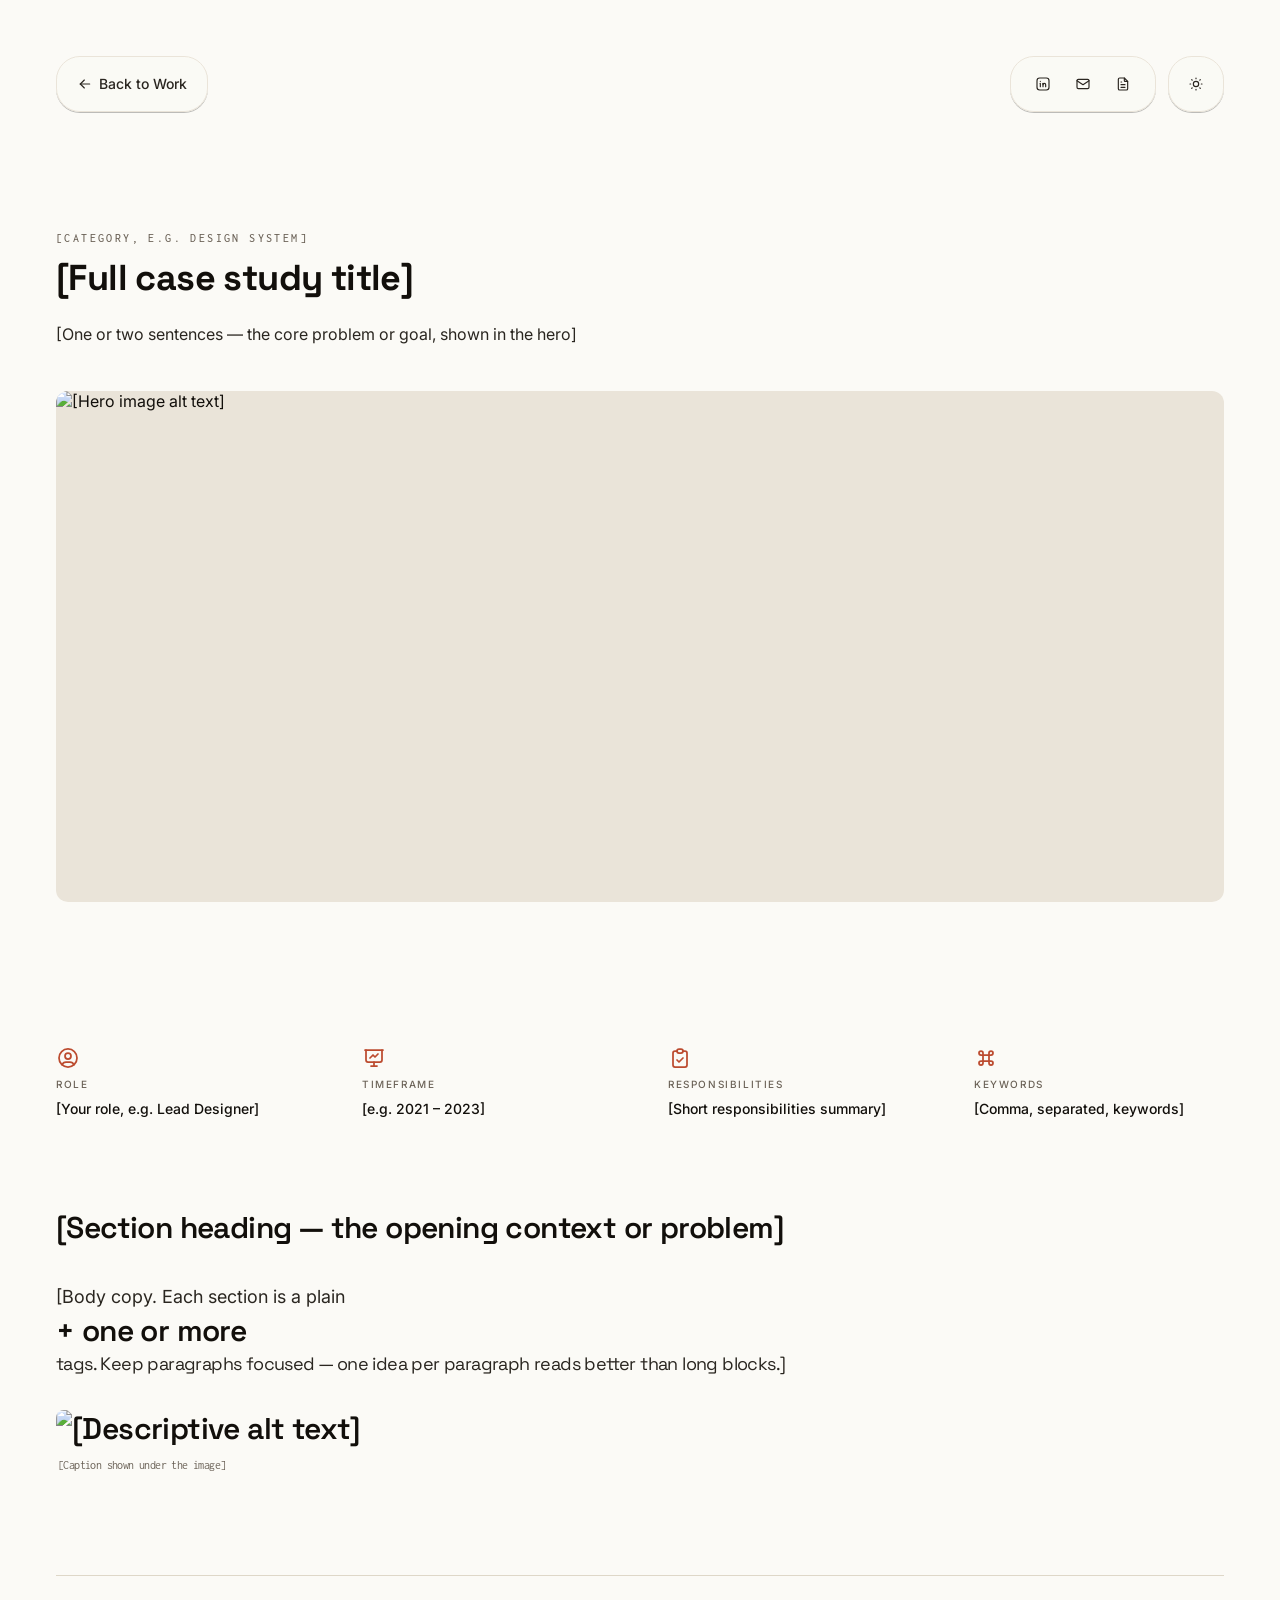
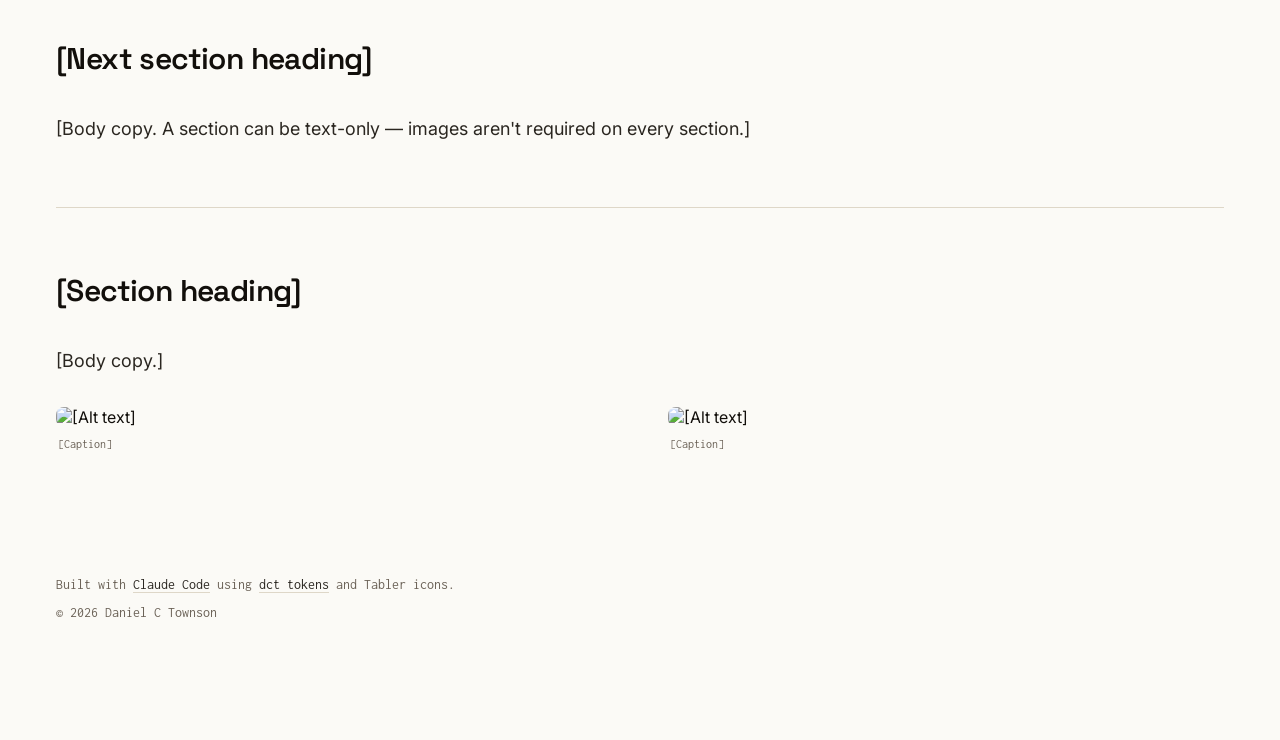
==== commit 9e7af565: "Add About card to home nav and 12-column grid to case studies The name pill in the home nav now grow" ====
--- a/_template/index.html
+++ b/_template/index.html
@@ -36,6 +36,24 @@
     Shared behavior (nav, hero layout, chips, image switching, footer)
     comes from ../components.js and ../style.css — fix those once and
     every page that uses the matching element picks it up automatically.
+
+    LAYOUT GRID
+    The hero header, meta tiles, every .cs-section and every .img-grid sit
+    on the same 12-column grid as the home page (8 on tablet, 4 on phones),
+    so text and image edges line up across all pages. Defaults:
+      h2 / p / ul ......... 8 columns (reading width)
+      .img-grid ........... full 12
+      cols-2 / -3 / -4 .... 6+6 / 4+4+4 / 3+3+3+3
+    To place something yourself, set its span on the element:
+      style="--span: 4"            desktop, out of 12
+      style="--span: 6; --start: 4" columns 4–9
+      style="--span-md: 3"         tablet, out of 8
+      style="--span-sm: 2"         phone, out of 4
+    e.g. a 4 + 8 image pair: give the two children of a cols-2 grid
+    style="--span: 4" and style="--span: 8". An item narrower than the
+    row's remaining columns sits beside the one before it — an
+    .img-grid with --span: 4 right after an 8-column paragraph lands
+    next to it. Full notes in style.css, "Grid placement".
   -->
 
   <!-- Nav -->
--- a/style.css
+++ b/style.css
@@ -141,7 +141,11 @@
    that needs to align with the others. */
 .hero-masthead,
 .card-grid,
-.about-grid {
+.grid,
+.cs-header,
+.cs-section,
+.img-grid,
+.meta-grid {
   display: grid;
   grid-template-columns: repeat(12, 1fr);
   gap: var(--grid-gutter);
@@ -150,7 +154,11 @@
 @media (max-width: 1023px) {
   .hero-masthead,
   .card-grid,
-  .about-grid {
+  .grid,
+  .cs-header,
+  .cs-section,
+  .img-grid,
+  .meta-grid {
     grid-template-columns: repeat(8, 1fr);
   }
 }
@@ -158,8 +166,52 @@
 @media (max-width: 767px) {
   .hero-masthead,
   .card-grid,
-  .about-grid {
+  .grid,
+  .cs-header,
+  .cs-section,
+  .img-grid,
+  .meta-grid {
     grid-template-columns: repeat(4, 1fr);
+  }
+}
+
+/* ── Grid placement ─────────────────────────────────────
+   Children of .grid and of the case study containers (.cs-header,
+   .cs-section, .img-grid, .meta-grid) sit on the columns above. Each
+   element type has a default span (see "Page — Case study"); to place
+   one yourself, set these on the element:
+     --span / --start        desktop, out of 12   style="--span: 6"
+     --span-md / --start-md  tablet, out of 8     style="--span-md: 4"
+     --span-sm               phone, out of 4
+   e.g. style="--span: 6; --start: 4" spans columns 4–9 on desktop.
+   Anything unset falls back to the element's default (full width
+   unless noted). The --_span* properties hold those defaults and are
+   internal — set --span* in markup, not them.
+   None of these inherit, so a span set on one element never leaks
+   into a nested grid. */
+@property --span     { syntax: '*'; inherits: false; }
+@property --start    { syntax: '*'; inherits: false; }
+@property --span-md  { syntax: '*'; inherits: false; }
+@property --start-md { syntax: '*'; inherits: false; }
+@property --span-sm  { syntax: '*'; inherits: false; }
+@property --_span    { syntax: '*'; inherits: false; }
+@property --_span-md { syntax: '*'; inherits: false; }
+@property --_span-sm { syntax: '*'; inherits: false; }
+
+:is(.grid, .cs-header, .cs-section, .img-grid, .meta-grid) > * {
+  grid-column: var(--start, auto) / span var(--span, var(--_span, 12));
+  min-width: 0;
+}
+
+@media (max-width: 1023px) {
+  :is(.grid, .cs-header, .cs-section, .img-grid, .meta-grid) > * {
+    grid-column: var(--start-md, auto) / span var(--span-md, var(--_span-md, 8));
+  }
+}
+
+@media (max-width: 767px) {
+  :is(.grid, .cs-header, .cs-section, .img-grid, .meta-grid) > * {
+    grid-column: auto / span var(--span-sm, var(--_span-sm, 4));
   }
 }
 
@@ -363,8 +415,8 @@
   align-items: center;
   height: 56px;
   padding: 0 16px;
-  border: 1px solid var(--color-border-default);
-  border-radius: var(--radius-full);
+  border: 1px solid var(--color-border-muted);
+  border-radius: var(--radius-3xl);
   background: color-mix(in srgb, var(--color-bg-default) 80%, transparent);
   backdrop-filter: blur(12px);
   -webkit-backdrop-filter: blur(12px);
@@ -376,7 +428,159 @@
 .nav-pill--icon,
 .nav-pill--back { padding: 0 11px; }
 
-.nav-greeting { gap: 12px; }
+/* ── About card — the name pill grows into it ──────────────
+   .nav-about holds the pill's place in the nav; the card is absolute
+   on top of it, so growing it never moves anything else. Its copy is a
+   fixed width and doesn't reflow, so animating width and height only
+   repaints the card itself. The heavy effects stay out of the way:
+   the blur drops as soon as it opens and returns once it has closed,
+   and the large shadow fades in after it has finished growing.
+   components.js measures --about-closed-w and --about-open-h and
+   toggles .is-open. */
+.home-nav .nav-inner { container-type: inline-size; }
+
+/* Dims the page behind the open card. It sits in the nav's stacking
+   context, so the card and the other pills stay above it. It catches
+   taps while open, so closing the card on touch can't also follow a
+   link underneath. */
+.nav-scrim {
+  position: fixed;
+  inset: 0;
+  background: rgba(0, 0, 0, 0.4);
+  opacity: 0;
+  pointer-events: none;
+  transition: opacity 0.3s ease;
+}
+
+/* Eases in slower than it leaves, so the dim settles behind the card
+   rather than snapping on. */
+site-nav.is-about-open .nav-scrim {
+  opacity: 1;
+  pointer-events: auto;
+  transition: opacity 0.6s ease-in-out;
+}
+
+.nav-about {
+  --about-open-w: min(735px, 100cqw);
+  --about-ease: cubic-bezier(0.22, 1, 0.36, 1);
+  --about-time: 0.5s;
+  --about-pad: 16px;   /* the avatar's inset — the copy's edges match it */
+  position: relative;
+  z-index: 1;
+  flex-shrink: 0;
+  width: var(--about-closed-w, 180px);
+  height: 56px;
+}
+
+.nav-about-card {
+  position: absolute;
+  top: 0;
+  left: 0;
+  flex-direction: column;
+  align-items: flex-start;
+  width: var(--about-closed-w, 180px);
+  height: 56px;
+  padding: 0;
+  overflow: hidden;
+  transition:
+    width var(--about-time) var(--about-ease),
+    height var(--about-time) var(--about-ease),
+    background-color 0.15s ease,
+    border-color 0.2s ease,
+    box-shadow 0.15s ease,
+    backdrop-filter 0s linear var(--about-time),
+    -webkit-backdrop-filter 0s linear var(--about-time);
+}
+
+.nav-about.is-open .nav-about-card {
+  width: var(--about-open-w);
+  height: min(var(--about-open-h, 600px), 100dvh - 72px);
+  background: var(--color-bg-default);
+  backdrop-filter: none;
+  -webkit-backdrop-filter: none;
+  box-shadow: 0 1px 0 rgba(0, 0, 0, 0.25), 0 24px 64px rgba(0, 0, 0, 0.16);
+  transition:
+    width var(--about-time) var(--about-ease),
+    height var(--about-time) var(--about-ease),
+    background-color 0.15s ease,
+    border-color 0.2s ease,
+    box-shadow 0.3s ease 0.3s;
+}
+
+.nav-greeting {
+  display: flex;
+  flex-shrink: 0;
+  align-items: center;
+  gap: 12px;
+  width: max-content;
+  height: 54px;
+  padding: 0 var(--about-pad);
+  border: 0;
+  border-radius: var(--radius-3xl);
+  background: none;
+  color: inherit;
+  font: inherit;
+  text-align: left;
+  cursor: default;
+}
+
+.nav-greeting:focus-visible {
+  outline: 2px solid var(--color-accent-default);
+  outline-offset: -4px;
+}
+
+.nav-about-body {
+  flex: 1 1 auto;
+  width: calc(var(--about-open-w) - 2px);
+  min-height: 0;
+  overflow: hidden;
+}
+
+.nav-about.is-settled .nav-about-body {
+  overflow-y: auto;
+  overscroll-behavior: contain;
+}
+
+.nav-about-copy {
+  display: flex;
+  flex-direction: column;
+  gap: 20px;
+  padding: 4px var(--about-pad) var(--about-pad);
+  opacity: 0;
+  visibility: hidden;
+  transform: translateY(-8px);
+  transition:
+    opacity 0.12s ease,
+    transform 0.12s ease,
+    visibility 0s linear 0.12s;
+}
+
+/* Drops in slightly from above, following the card as it grows down. */
+.nav-about.is-open .nav-about-copy {
+  opacity: 1;
+  visibility: visible;
+  transform: none;
+  transition:
+    opacity 0.35s ease 0.12s,
+    transform 0.5s var(--about-ease) 0.12s,
+    visibility 0s;
+}
+
+.nav-about-copy p {
+  font-size: var(--font-size-sm);
+  line-height: var(--font-leading-normal);
+  color: var(--color-fg-default);
+  text-wrap: pretty;
+}
+
+@media (prefers-reduced-motion: reduce) {
+  .nav-scrim,
+  .nav-about-card,
+  site-nav.is-about-open .nav-scrim,
+  .nav-about.is-open .nav-about-card,
+  .nav-about-copy,
+  .nav-about.is-open .nav-about-copy { transition: none; }
+}
 
 .nav-avatar {
   width: 32px;
@@ -417,8 +621,8 @@
    first pill drops to its icon: the avatar on home, the back
    arrow on case studies (its aria-label still names it). */
 @media (max-width: 479px) {
-  .nav-greeting { padding: 0 11px; }
-  .hero-eyebrow { display: none; }
+  .nav-about { --about-pad: 11px; }
+  .nav-about:not(.is-open) .hero-eyebrow { display: none; }
   .nav-pill--back .dct-btn { width: 32px; padding: 0; }
   .nav-pill--back .dct-btn-label { display: none; }
 }
@@ -727,7 +931,7 @@
 }
 
 .hero-credentials {
-  grid-column: 6 / span 6;
+  grid-column: 8 / span 6;
   display: flex;
   gap: 56px;
   flex-wrap: wrap;
@@ -932,9 +1136,16 @@
 }
 
 /* ── Case study header ─────────────────────────────────── */
+/* On the grid: eyebrow and chip full row, title 10 columns, summary
+   8 (the same measure as body copy). */
 .cs-header {
   padding: 120px 0 24px;
-}
+  row-gap: 0;
+}
+
+.cs-header > .cs-title { --_span: 10; }
+.cs-header > .cs-summary { --_span: 8; }
+.cs-header > dct-chip { justify-self: start; }
 
 .cs-type {
   font-family: var(--font-family-mono);
@@ -950,7 +1161,6 @@
   font-size: var(--font-size-4xl);
   line-height: var(--font-leading-tight);
   color: var(--color-fg-default);
-  max-width: 86.47%;
 }
 
 .cs-summary {
@@ -958,7 +1168,6 @@
   font-weight: var(--font-weight-normal);
   line-height: var(--font-leading-relaxed);
   color: var(--color-fg-muted);
-  max-width: 80%;
   padding-bottom: 20px;
   text-wrap: pretty;
 }
@@ -970,6 +1179,15 @@
   gap: 64px;
   margin-bottom: 80px;
 }
+
+/* Each section is a grid row by row: headings, paragraphs and lists
+   take 8 columns (the reading measure), image grids the full 12.
+   Spacing between rows comes from the margins below, not row-gap. */
+.cs-section {
+  row-gap: 0;
+}
+
+.cs-section > :is(h2, h3, p, ul, ol) { --_span: 8; }
 
 .cs-section h2 {
   font-size: var(--font-size-3xl);
@@ -983,7 +1201,6 @@
   font-weight: var(--font-weight-normal);
   line-height: var(--font-leading-relaxed);
   color: var(--color-fg-muted);
-  max-width: 80%;
   margin-bottom: 16px;
   text-wrap: pretty;
 }
@@ -1002,24 +1219,28 @@
   font-weight: var(--font-weight-normal);
   line-height: var(--font-leading-relaxed);
   color: var(--color-fg-muted);
-  max-width: 80%;
 }
 
 /* ── Image grid ────────────────────────────────── */
+/* Same 12/8/4 columns and gutter as the text, so image edges line up
+   with the copy above. cols-N sets each image's default span; override
+   one with --span (e.g. a 4 + 8 pair: style="--span: 4" and "--span: 8").
+     cols-2  6 + 6  ·  tablet 4 + 4  ·  phone stacked
+     cols-3  4 each ·  tablet 3 equal (8 columns don't split in 3)
+                    ·  phone stacked
+     cols-4  3 each ·  tablet 4 + 4  ·  phone 2 + 2 */
 .img-grid {
-  display: grid;
-  gap: 12px;
+  row-gap: 32px;
   margin-top: 32px;
 }
 
-.img-grid.cols-1 { grid-template-columns: 1fr; }
-.img-grid.cols-2 { grid-template-columns: 1fr 1fr; }
-.img-grid.cols-3 { grid-template-columns: 1fr 1fr 1fr; }
-.img-grid.cols-4 { grid-template-columns: 1fr 1fr 1fr 1fr; }
-
-@media (max-width: 600px) {
-  .img-grid.cols-2,
-  .img-grid.cols-3 { grid-template-columns: 1fr; }
+.img-grid.cols-2 > * { --_span: 6; --_span-md: 4; }
+.img-grid.cols-3 > * { --_span: 4; }
+.img-grid.cols-4 > * { --_span: 3; --_span-md: 4; --_span-sm: 2; }
+
+@media (min-width: 768px) and (max-width: 1023px) {
+  .img-grid.cols-3 { grid-template-columns: repeat(3, 1fr); }
+  .img-grid.cols-3 > * { grid-column: auto; }
 }
 
 .img-wrap {
@@ -1080,9 +1301,7 @@
   flex-direction: column;
   align-items: flex-start;
   gap: 8px;
-  padding: 24px 16px;
-  min-width: 180px;
-  max-width: 320px;
+  padding: 24px 0;
 }
 
 .meta-tile-icon {
@@ -1115,25 +1334,15 @@
 }
 
 /* ── Meta grid ─────────────────────────────────── */
-/* Hug layout, not equal-width columns: each tile sizes to its own
-   content (Role is narrow, Keywords is wide) and they sit evenly
-   spaced next to each other, wrapping to a new row when they run
-   out of horizontal room. Below 600px (matching .img-grid's own
-   breakpoint) each tile drops to full width, one per row. */
+/* On the grid: four tiles across on desktop (3 columns each), two
+   on tablet, one per row on phones. */
 .meta-grid {
-  display: flex;
-  flex-wrap: wrap;
-  column-gap: 48px;
+  row-gap: 0;
   margin-bottom: 64px;
-  max-width: 100%;
   margin-top: 120px;
 }
 
-@media (max-width: 600px) {
-  .meta-grid meta-tile {
-    flex: 1 1 100%;
-  }
-}
+.meta-grid > meta-tile { --_span: 3; --_span-md: 4; }
 
 /* ── Lightbox ──────────────────────────────────── */
 /* DORMANT — styles for <dct-lightbox> (components.js), which no page
@@ -1335,93 +1544,6 @@
 }
 
 /* ============================================================
-   About (photo + label-left content)
-   ============================================================ */
-.about-grid {
-  align-items: start;
-  column-gap: 64px;
-  row-gap: 32px;
-  padding: 48px 0;
-  border-top: 1px solid var(--color-border-default);
-}
-
-.about-photo {
-  grid-column: span 3;
-  aspect-ratio: 333 / 445;
-  border-radius: var(--radius-2xl);
-  overflow: hidden;
-  background: var(--color-bg-subtle);
-  box-shadow: 0px 4px 6px 0px rgba(0, 0, 0, 0.04), 0px 8px 12px 0px rgba(0, 0, 0, 0.08);
-}
-
-.about-photo img {
-  width: 100%;
-  height: 100%;
-  object-fit: cover;
-}
-
-.about-content {
-  grid-column: span 9;
-  display: flex;
-  flex-direction: column;
-  gap: 40px;
-  min-width: 0;
-}
-
-.about-block {
-  display: grid;
-  gap: 0 32px;
-}
-
-.about-heading {
-  font-family: var(--font-family-sans);
-  font-size: var(--font-size-2xl);
-  font-weight: var(--font-weight-medium);
-  letter-spacing: var(--font-tracking-wide);
-  text-transform: none;
-  color: var(--color-fg-default);
-  padding-bottom: 16px;
-  border-bottom: 1px solid var(--color-border-default);
-}
-
-.about-body p {
-  font-family: var(--font-family-sans);
-  font-size: var(--font-size-base);
-  font-weight: var(--font-weight-normal);
-  line-height: var(--font-leading-normal);
-  color: var(--color-fg-default);
-  text-wrap: pretty;
-  padding-top: 16px;
-}
-
-.about-body p + p {
-  margin-top: 16px;
-}
-
-@media (max-width: 1023px) {
-  .about-content {
-    grid-column: span 5;
-  }
-}
-
-@media (max-width: 767px) {
-  .about-photo {
-    grid-column: span 4;
-    max-width: 240px;
-    justify-self: start;
-  }
-
-  .about-content {
-    grid-column: span 4;
-  }
-
-  .about-block {
-    grid-template-columns: 1fr;
-    gap: 8px 0;
-  }
-}
-
-/* ============================================================
    Footer
    ============================================================ */
 /* Bare <footer> is only used by the résumé page */
